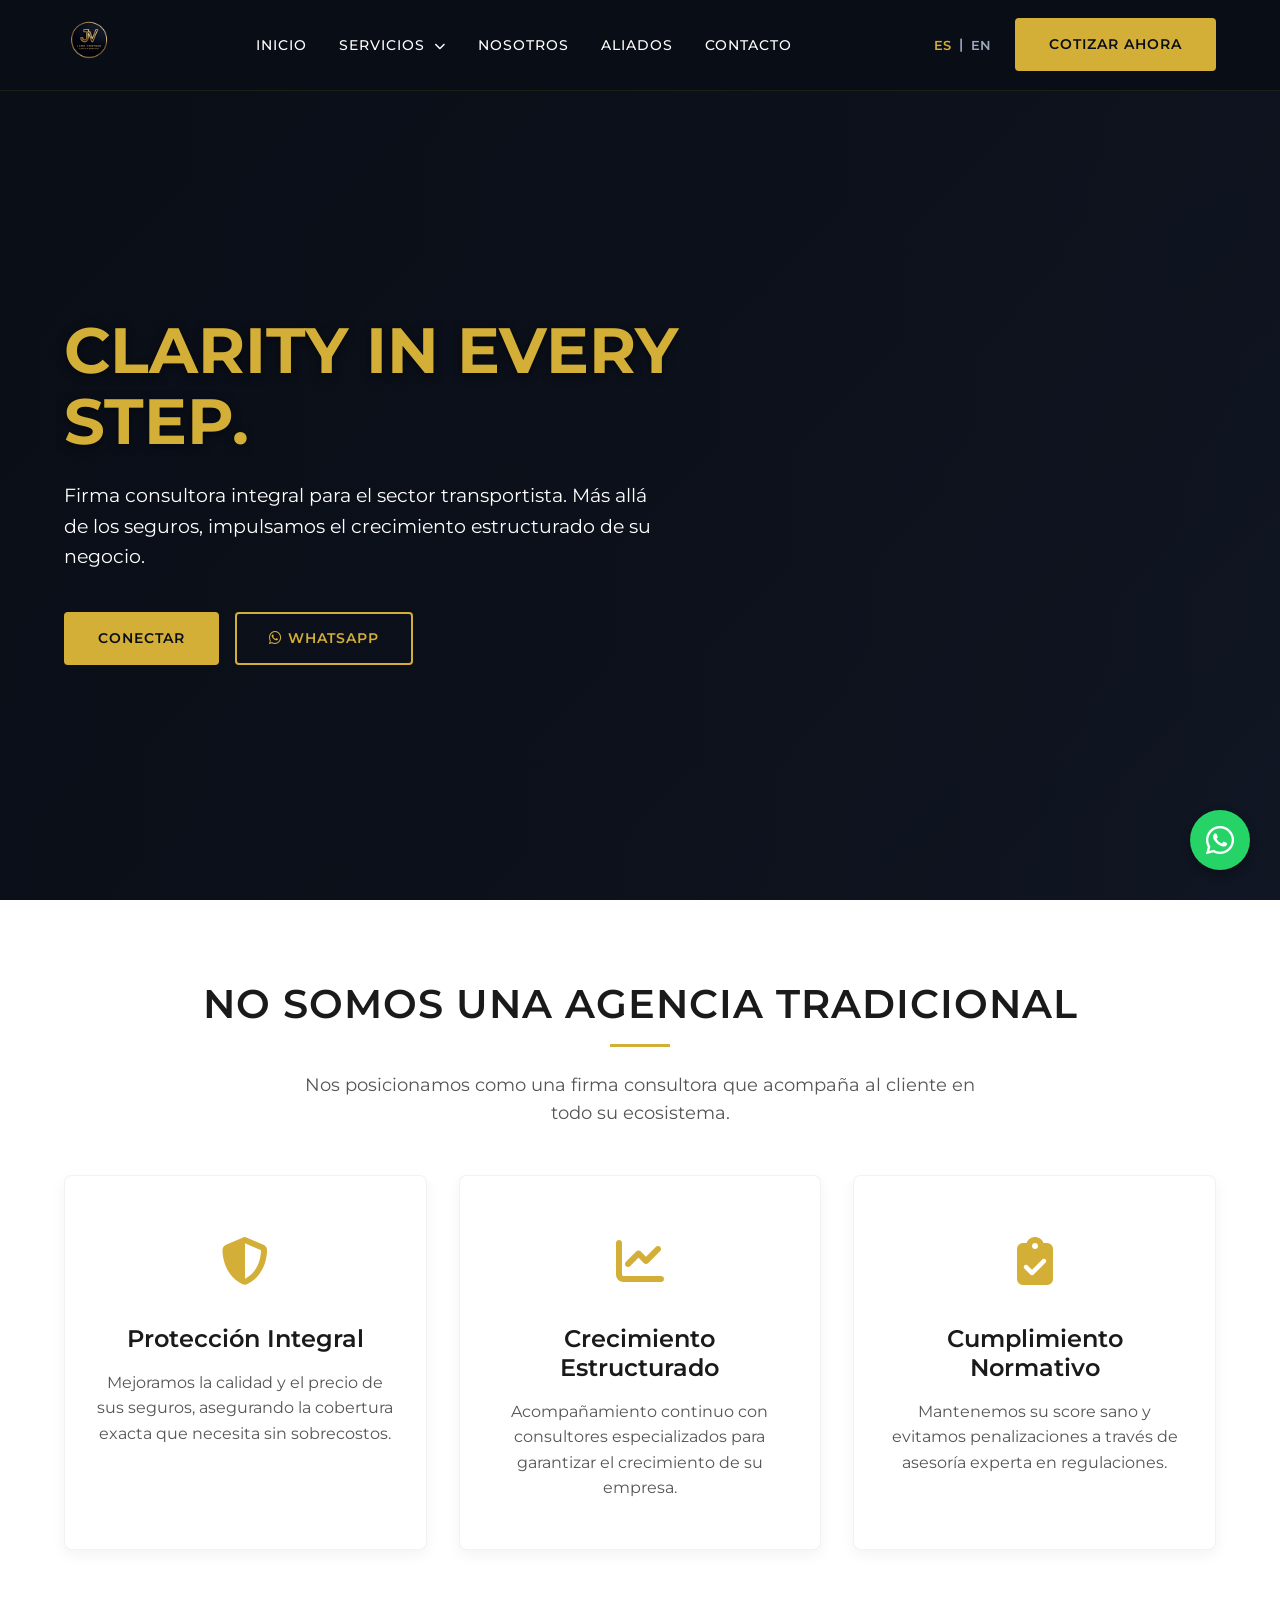
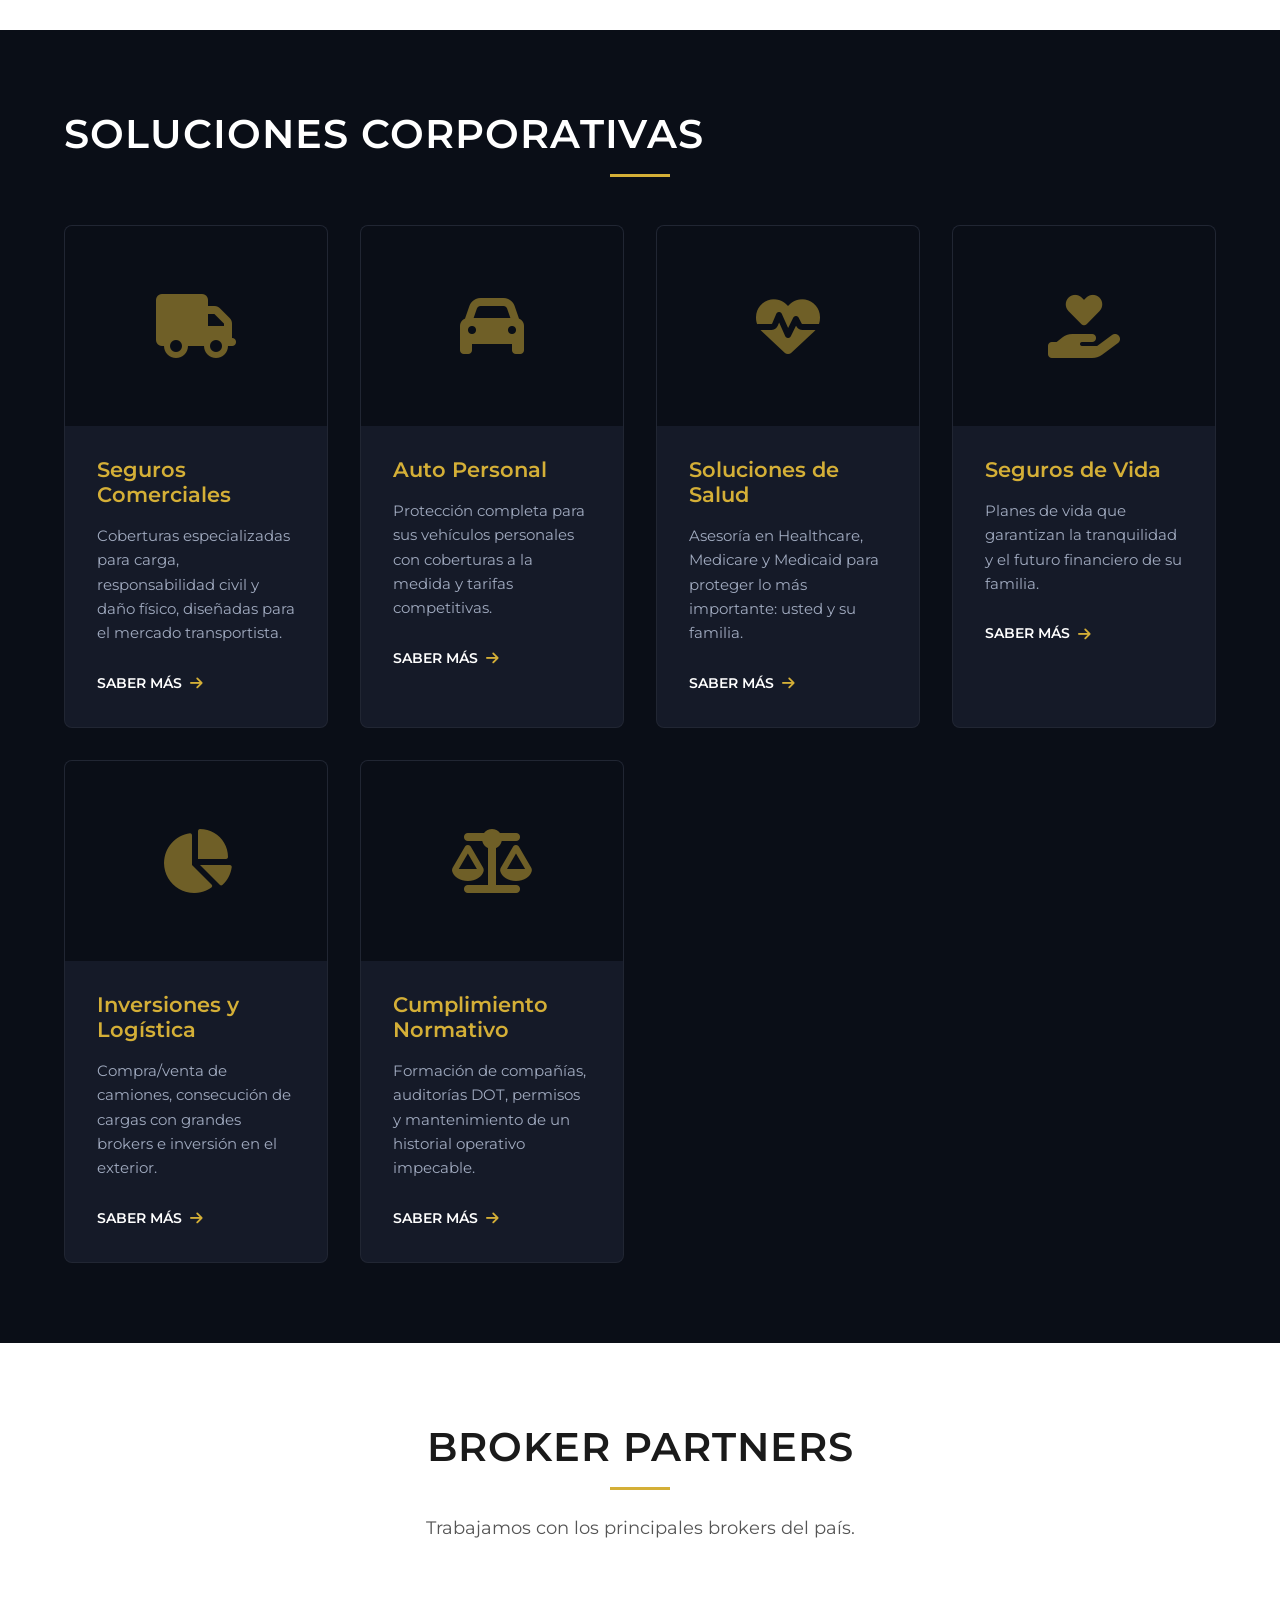
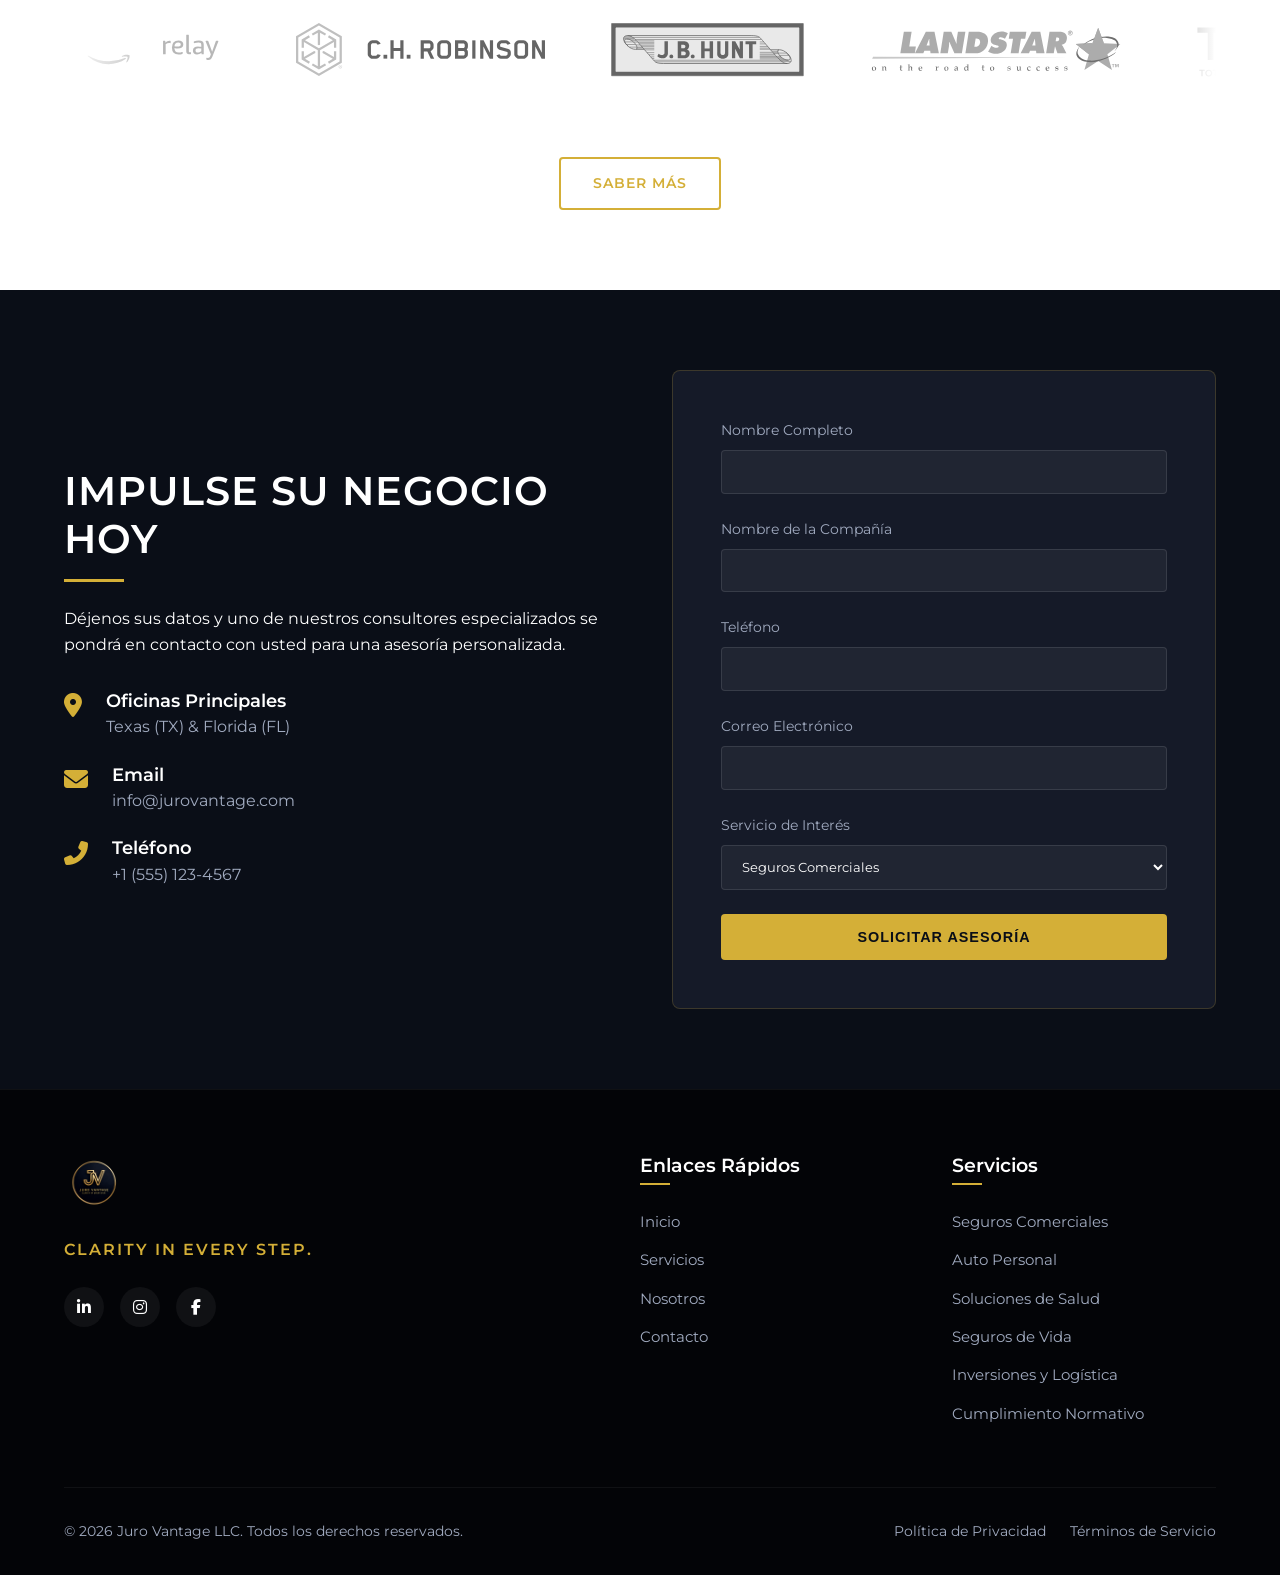
==== index.html @ f22c6fca "Initial commit: Juro Vantage landing page. Static site with bilingual support, partner carousel, and" ====
<!DOCTYPE html>
<html lang="es">
<head>
    <meta charset="UTF-8">
    <meta name="viewport" content="width=device-width, initial-scale=1.0">
    <title>Juro Vantage | Clarity in Every Step</title>
    <meta name="description" content="Firma consultora integral para transportistas. Seguros, cumplimiento, salud e inversiones.">
    
    <!-- Favicon -->
    <link rel="icon" type="image/png" href="assets/logo.png">
    
    <!-- Google Fonts -->
    <link rel="preconnect" href="https://fonts.googleapis.com">
    <link rel="preconnect" href="https://fonts.gstatic.com" crossorigin>
    <link href="https://fonts.googleapis.com/css2?family=Montserrat:wght@300;400;500;600;700&family=Playfair+Display:wght@600;700&display=swap" rel="stylesheet">
    
    <!-- Font Awesome -->
    <link rel="stylesheet" href="https://cdnjs.cloudflare.com/ajax/libs/font-awesome/6.4.0/css/all.min.css">
    
    <!-- CSS -->
    <link rel="stylesheet" href="css/styles.css">
</head>
<body>
    <!-- Header / Navigation -->
    <header class="header">
        <div class="container header-container">
            <div class="logo">
                <a href="#">
                    <img src="assets/logo.png" alt="Juro Vantage Logo" class="logo-img">
                </a>
            </div>
            
            <nav class="nav-menu">
                <ul class="nav-list">
                    <li><a href="#home" class="nav-link" data-i18n="nav.home">Inicio</a></li>
                    <li class="nav-item-dropdown">
                        <a href="#services" class="nav-link" data-i18n="nav.services">Servicios <i class="fas fa-chevron-down dropdown-caret"></i></a>
                        <div class="nav-dropdown">
                            <ul>
                                <li><a href="#svc-commercial" class="dropdown-link"><i class="fas fa-truck"></i> <span data-i18n="services.commercial.title">Seguros Comerciales</span></a></li>
                                <li><a href="#svc-auto" class="dropdown-link"><i class="fas fa-car"></i> <span data-i18n="services.auto.title">Auto Personal</span></a></li>
                                <li><a href="#svc-health" class="dropdown-link"><i class="fas fa-heartbeat"></i> <span data-i18n="services.health.title">Soluciones de Salud</span></a></li>
                                <li><a href="#svc-life" class="dropdown-link"><i class="fas fa-hand-holding-heart"></i> <span data-i18n="services.life.title">Seguros de Vida</span></a></li>
                                <li><a href="#svc-investments" class="dropdown-link"><i class="fas fa-chart-pie"></i> <span data-i18n="services.investments.title">Inversiones y Logística</span></a></li>
                                <li><a href="#svc-compliance" class="dropdown-link"><i class="fas fa-balance-scale"></i> <span data-i18n="services.compliance.title">Cumplimiento Normativo</span></a></li>
                            </ul>
                        </div>
                    </li>
                    <li><a href="#about" class="nav-link" data-i18n="nav.about">Nosotros</a></li>
                    <li><a href="#partners" class="nav-link" data-i18n="nav.partners">Aliados</a></li>
                    <li><a href="#contact" class="nav-link" data-i18n="nav.contact">Contacto</a></li>
                </ul>
            </nav>
            
            <div class="header-actions">
                <div class="language-selector">
                    <button class="lang-btn active" data-lang="es">ES</button>
                    <span class="lang-divider">|</span>
                    <button class="lang-btn" data-lang="en">EN</button>
                </div>
                <a href="#contact" class="btn btn-primary" data-i18n="btn.schedule">Cotizar Ahora</a>
                
                <button class="mobile-toggle">
                    <i class="fas fa-bars"></i>
                </button>
            </div>
        </div>
    </header>

    <!-- Hero Section -->
    <section id="home" class="hero">
        <div class="hero-overlay"></div>
        <div class="container hero-container">
            <div class="hero-content">
                <h1 class="hero-title">CLARITY IN EVERY STEP.</h1>
                <p class="hero-subtitle" data-i18n="hero.subtitle">Firma consultora integral para el sector transportista. Más allá de los seguros, impulsamos el crecimiento estructurado de su negocio.</p>
                <div class="hero-buttons">
                    <a href="tel:+16452310310" class="btn btn-primary" data-i18n="btn.quote">Conectar</a>
                    <a href="https://wa.me/1234567890" class="btn btn-outline" target="_blank">
                        <i class="fab fa-whatsapp"></i> WhatsApp
                    </a>
                </div>
            </div>
        </div>
    </section>

    <!-- Value Proposition -->
    <section id="about" class="value-prop section">
        <div class="container">
            <div class="section-header text-center">
                <h2 class="section-title" data-i18n="value.title">No somos una agencia tradicional</h2>
                <div class="divider"></div>
                <p class="section-desc" data-i18n="value.desc">Nos posicionamos como una firma consultora que acompaña al cliente en todo su ecosistema.</p>
            </div>
            
            <div class="value-grid">
                <div class="value-card">
                    <div class="value-icon">
                        <i class="fas fa-shield-alt"></i>
                    </div>
                    <h3 data-i18n="value.card1.title">Protección Integral</h3>
                    <p data-i18n="value.card1.desc">Mejoramos la calidad y el precio de sus seguros, asegurando la cobertura exacta que necesita sin sobrecostos.</p>
                </div>
                <div class="value-card">
                    <div class="value-icon">
                        <i class="fas fa-chart-line"></i>
                    </div>
                    <h3 data-i18n="value.card2.title">Crecimiento Estructurado</h3>
                    <p data-i18n="value.card2.desc">Acompañamiento continuo con consultores especializados para garantizar el crecimiento de su empresa.</p>
                </div>
                <div class="value-card">
                    <div class="value-icon">
                        <i class="fas fa-clipboard-check"></i>
                    </div>
                    <h3 data-i18n="value.card3.title">Cumplimiento Normativo</h3>
                    <p data-i18n="value.card3.desc">Mantenemos su score sano y evitamos penalizaciones a través de asesoría experta en regulaciones.</p>
                </div>
            </div>
        </div>
    </section>

    <!-- Services Section -->
    <section id="services" class="services section bg-dark">
        <div class="container">
            <div class="section-header">
                <h2 class="section-title" data-i18n="services.title">Soluciones Corporativas</h2>
                <div class="divider"></div>
            </div>
            
            <div class="services-grid">
                <!-- Service 1: Commercial Insurance -->
                <div class="service-card" id="svc-commercial">
                    <div class="service-img-wrap">
                        <div class="service-overlay"></div>
                        <i class="fas fa-truck service-icon-large"></i>
                    </div>
                    <div class="service-content">
                        <h3 data-i18n="services.commercial.title">Seguros Comerciales</h3>
                        <p data-i18n="services.commercial.desc">Coberturas especializadas para carga, responsabilidad civil y daño físico, diseñadas para el mercado transportista.</p>
                        <a href="#" class="service-link" data-i18n="btn.learn_more">Saber más <i class="fas fa-arrow-right"></i></a>
                    </div>
                </div>
                
                <!-- Service 2: Auto Personal -->
                <div class="service-card" id="svc-auto">
                    <div class="service-img-wrap">
                        <div class="service-overlay"></div>
                        <i class="fas fa-car service-icon-large"></i>
                    </div>
                    <div class="service-content">
                        <h3 data-i18n="services.auto.title">Auto Personal</h3>
                        <p data-i18n="services.auto.desc">Protección completa para sus vehículos personales con coberturas a la medida y tarifas competitivas.</p>
                        <a href="#" class="service-link" data-i18n="btn.learn_more">Saber más <i class="fas fa-arrow-right"></i></a>
                    </div>
                </div>
                
                <!-- Service 3: Health Insurance -->
                <div class="service-card" id="svc-health">
                    <div class="service-img-wrap">
                        <div class="service-overlay"></div>
                        <i class="fas fa-heartbeat service-icon-large"></i>
                    </div>
                    <div class="service-content">
                        <h3 data-i18n="services.health.title">Soluciones de Salud</h3>
                        <p data-i18n="services.health.desc">Asesoría en Healthcare, Medicare y Medicaid para proteger lo más importante: usted y su familia.</p>
                        <a href="#" class="service-link" data-i18n="btn.learn_more">Saber más <i class="fas fa-arrow-right"></i></a>
                    </div>
                </div>
                
                <!-- Service 4: Life Insurance -->
                <div class="service-card" id="svc-life">
                    <div class="service-img-wrap">
                        <div class="service-overlay"></div>
                        <i class="fas fa-hand-holding-heart service-icon-large"></i>
                    </div>
                    <div class="service-content">
                        <h3 data-i18n="services.life.title">Seguros de Vida</h3>
                        <p data-i18n="services.life.desc">Planes de vida que garantizan la tranquilidad y el futuro financiero de su familia.</p>
                        <a href="#" class="service-link" data-i18n="btn.learn_more">Saber más <i class="fas fa-arrow-right"></i></a>
                    </div>
                </div>
                
                <!-- Service 5: Investments & Logistics -->
                <div class="service-card" id="svc-investments">
                    <div class="service-img-wrap">
                        <div class="service-overlay"></div>
                        <i class="fas fa-chart-pie service-icon-large"></i>
                    </div>
                    <div class="service-content">
                        <h3 data-i18n="services.investments.title">Inversiones y Logística</h3>
                        <p data-i18n="services.investments.desc">Compra/venta de camiones, consecución de cargas con grandes brokers e inversión en el exterior.</p>
                        <a href="#" class="service-link" data-i18n="btn.learn_more">Saber más <i class="fas fa-arrow-right"></i></a>
                    </div>
                </div>
                
                <!-- Service 6: Compliance -->
                <div class="service-card" id="svc-compliance">
                    <div class="service-img-wrap">
                        <div class="service-overlay"></div>
                        <i class="fas fa-balance-scale service-icon-large"></i>
                    </div>
                    <div class="service-content">
                        <h3 data-i18n="services.compliance.title">Cumplimiento Normativo</h3>
                        <p data-i18n="services.compliance.desc">Formación de compañías, auditorías DOT, permisos y mantenimiento de un historial operativo impecable.</p>
                        <a href="#" class="service-link" data-i18n="btn.learn_more">Saber más <i class="fas fa-arrow-right"></i></a>
                    </div>
                </div>
            </div>
        </div>
    </section>

    <!-- Partners Section -->
    <section id="partners" class="partners section">
        <div class="container">
            <div class="section-header text-center">
                <h2 class="section-title" data-i18n="partners.title">Broker Partners</h2>
                <div class="divider"></div>
                <p class="section-desc" data-i18n="partners.desc">Trabajamos con los principales brokers del país.</p>
            </div>
            
            <div class="partners-carousel">
                <div class="partner-track">
                    <div class="partner-logo"><img src="assets/partners/amazon-relay.svg" alt="Amazon Relay"></div>
                    <div class="partner-logo"><img src="assets/partners/ch-robinson.svg" alt="C.H. Robinson"></div>
                    <div class="partner-logo"><img src="assets/partners/jb-hunt.svg" alt="J.B. Hunt 360"></div>
                    <div class="partner-logo"><img src="assets/partners/landstar.svg" alt="Landstar"></div>
                    <div class="partner-logo"><img src="assets/partners/tql.svg" alt="TQL"></div>
                    <div class="partner-logo"><img src="assets/partners/trinity-logistics.png" alt="Trinity Logistics"></div>
                    <!-- Duplicated set for the seamless infinite loop -->
                    <div class="partner-logo" aria-hidden="true"><img src="assets/partners/amazon-relay.svg" alt=""></div>
                    <div class="partner-logo" aria-hidden="true"><img src="assets/partners/ch-robinson.svg" alt=""></div>
                    <div class="partner-logo" aria-hidden="true"><img src="assets/partners/jb-hunt.svg" alt=""></div>
                    <div class="partner-logo" aria-hidden="true"><img src="assets/partners/landstar.svg" alt=""></div>
                    <div class="partner-logo" aria-hidden="true"><img src="assets/partners/tql.svg" alt=""></div>
                    <div class="partner-logo" aria-hidden="true"><img src="assets/partners/trinity-logistics.png" alt=""></div>
                </div>
            </div>
            
            <div class="partners-cta text-center">
                <a href="#" class="btn btn-outline" data-i18n="btn.learn_more">Saber más</a>
            </div>
        </div>
    </section>

    <!-- Contact Section -->
    <section id="contact" class="contact section bg-dark">
        <div class="container">
            <div class="contact-grid">
                <div class="contact-info">
                    <h2 class="section-title" data-i18n="contact.title">Impulse su negocio hoy</h2>
                    <div class="divider left"></div>
                    <p class="contact-desc" data-i18n="contact.desc">Déjenos sus datos y uno de nuestros consultores especializados se pondrá en contacto con usted para una asesoría personalizada.</p>
                    
                    <div class="contact-details">
                        <div class="contact-item">
                            <i class="fas fa-map-marker-alt"></i>
                            <div>
                                <h4>Oficinas Principales</h4>
                                <p>Texas (TX) & Florida (FL)</p>
                            </div>
                        </div>
                        <div class="contact-item">
                            <i class="fas fa-envelope"></i>
                            <div>
                                <h4>Email</h4>
                                <p>info@jurovantage.com</p>
                            </div>
                        </div>
                        <div class="contact-item">
                            <i class="fas fa-phone-alt"></i>
                            <div>
                                <h4>Teléfono</h4>
                                <p>+1 (555) 123-4567</p>
                            </div>
                        </div>
                    </div>
                </div>
                
                <div class="contact-form-container">
                    <form class="contact-form" id="leadForm">
                        <div class="form-group">
                            <label for="name" data-i18n="form.name">Nombre Completo</label>
                            <input type="text" id="name" required>
                        </div>
                        <div class="form-group">
                            <label for="company" data-i18n="form.company">Nombre de la Compañía</label>
                            <input type="text" id="company">
                        </div>
                        <div class="form-group">
                            <label for="phone" data-i18n="form.phone">Teléfono</label>
                            <input type="tel" id="phone" required>
                        </div>
                        <div class="form-group">
                            <label for="email" data-i18n="form.email">Correo Electrónico</label>
                            <input type="email" id="email" required>
                        </div>
                        <div class="form-group">
                            <label for="service" data-i18n="form.service">Servicio de Interés</label>
                            <select id="service">
                                <option value="commercial" data-i18n="form.opt1">Seguros Comerciales</option>
                                <option value="auto" data-i18n="form.opt2">Auto Personal</option>
                                <option value="salud" data-i18n="form.opt3">Soluciones de Salud</option>
                                <option value="vida" data-i18n="form.opt4">Seguros de Vida</option>
                                <option value="inversiones" data-i18n="form.opt5">Inversiones y Logística</option>
                                <option value="compliance" data-i18n="form.opt6">Cumplimiento Normativo</option>
                                <option value="otros" data-i18n="form.opt7">Otros</option>
                            </select>
                        </div>
                        <button type="submit" class="btn btn-primary btn-block" data-i18n="btn.submit">Solicitar Asesoría</button>
                    </form>
                </div>
            </div>
        </div>
    </section>

    <!-- Footer -->
    <footer class="footer">
        <div class="container">
            <div class="footer-grid">
                <div class="footer-brand">
                    <img src="assets/logo.png" alt="Juro Vantage" class="footer-logo">
                    <p class="footer-slogan">CLARITY IN EVERY STEP.</p>
                    <div class="social-links">
                        <a href="#"><i class="fab fa-linkedin-in"></i></a>
                        <a href="#"><i class="fab fa-instagram"></i></a>
                        <a href="#"><i class="fab fa-facebook-f"></i></a>
                    </div>
                </div>
                
                <div class="footer-links">
                    <h4 data-i18n="footer.links">Enlaces Rápidos</h4>
                    <ul>
                        <li><a href="#home" data-i18n="nav.home">Inicio</a></li>
                        <li><a href="#services" data-i18n="nav.services">Servicios</a></li>
                        <li><a href="#about" data-i18n="nav.about">Nosotros</a></li>
                        <li><a href="#contact" data-i18n="nav.contact">Contacto</a></li>
                    </ul>
                </div>
                
                <div class="footer-services">
                    <h4 data-i18n="footer.services">Servicios</h4>
                    <ul>
                        <li><a href="#svc-commercial" data-i18n="services.commercial.title">Seguros Comerciales</a></li>
                        <li><a href="#svc-auto" data-i18n="services.auto.title">Auto Personal</a></li>
                        <li><a href="#svc-health" data-i18n="services.health.title">Soluciones de Salud</a></li>
                        <li><a href="#svc-life" data-i18n="services.life.title">Seguros de Vida</a></li>
                        <li><a href="#svc-investments" data-i18n="services.investments.title">Inversiones y Logística</a></li>
                        <li><a href="#svc-compliance" data-i18n="services.compliance.title">Cumplimiento Normativo</a></li>
                    </ul>
                </div>
            </div>
            
            <div class="footer-bottom">
                <p>&copy; 2026 Juro Vantage LLC. <span data-i18n="footer.rights">Todos los derechos reservados.</span></p>
                <div class="legal-links">
                    <a href="#" data-i18n="footer.privacy">Política de Privacidad</a>
                    <a href="#" data-i18n="footer.terms">Términos de Servicio</a>
                </div>
            </div>
        </div>
    </footer>

    <!-- WhatsApp Floating Button -->
    <a href="https://wa.me/1234567890" class="whatsapp-float" target="_blank" aria-label="Contactar por WhatsApp">
        <i class="fab fa-whatsapp"></i>
    </a>

    <!-- Scripts -->
    <script src="js/i18n.js"></script>
    <script src="js/main.js"></script>
</body>
</html>
---- css/styles.css ----
/* ==========================================================================
   Variables y Sistema de Diseño (Basado en Logo)
   ========================================================================== */
   :root {
    /* Colores Principales (Oscuros) */
    --color-primary: #0a0e17; /* Azul marino muy profundo / casi negro del fondo del logo */
    --color-primary-light: #151a28; /* Variación un poco más clara para tarjetas */
    --color-accent: #d4af37; /* Dorado metálico del logo */
    --color-accent-hover: #f2c94c; /* Dorado más brillante para hovers */
    
    /* Colores Modo Claro (Fondos) */
    --color-bg-light: #ffffff;
    --color-bg-alt: #f8f9fa;
    
    /* Colores de Texto */
    --color-text-dark: #1a1a1a;
    --color-text-dark-muted: #555555;
    --color-text-light: #ffffff;
    --color-text-light-muted: #a0aabf;
    
    /* Tipografía */
    --font-primary: 'Montserrat', sans-serif; /* Limpia, geométrica, similar al logo */
    --font-secondary: 'Playfair Display', serif; /* Para toques elegantes/clásicos si se requiere */
    
    /* Espaciado y Layout */
    --container-width: 1200px;
    --section-padding: 5rem 0;
    
    /* Transiciones */
    --transition-fast: 0.3s ease;
}

/* ==========================================================================
   Reset y Estilos Base
   ========================================================================== */
* {
    margin: 0;
    padding: 0;
    box-sizing: border-box;
}

html {
    scroll-behavior: smooth;
}

body {
    font-family: var(--font-primary);
    background-color: var(--color-bg-light);
    color: var(--color-text-dark);
    line-height: 1.6;
    overflow-x: hidden;
}

a {
    text-decoration: none;
    color: inherit;
    transition: var(--transition-fast);
}

ul {
    list-style: none;
}

img {
    max-width: 100%;
    height: auto;
}

.container {
    width: 100%;
    max-width: var(--container-width);
    margin: 0 auto;
    padding: 0 1.5rem;
}

.section {
    padding: var(--section-padding);
}

.bg-dark {
    background-color: var(--color-primary);
    color: var(--color-text-light);
}

.bg-dark .section-title {
    color: var(--color-text-light);
}

.bg-dark .section-desc {
    color: var(--color-text-light-muted);
}

/* Tipografía Base */
h1, h2, h3, h4, h5, h6 {
    font-weight: 600;
    line-height: 1.2;
    margin-bottom: 1rem;
}

.section-header {
    margin-bottom: 3rem;
}

.text-center {
    text-align: center;
}

.section-title {
    font-size: 2.5rem;
    color: var(--color-text-dark);
    text-transform: uppercase;
    letter-spacing: 1px;
}

.section-desc {
    color: var(--color-text-dark-muted);
    font-size: 1.1rem;
    max-width: 700px;
    margin: 0 auto;
}

.divider {
    height: 3px;
    width: 60px;
    background-color: var(--color-accent);
    margin: 1rem auto 1.5rem;
}

.divider.left {
    margin: 1rem 0 1.5rem 0;
}

/* Botones */
.btn {
    display: inline-block;
    padding: 0.8rem 2rem;
    border-radius: 4px;
    font-weight: 600;
    text-transform: uppercase;
    letter-spacing: 1px;
    font-size: 0.9rem;
    cursor: pointer;
    border: 2px solid transparent;
    transition: all 0.3s ease;
}

.btn-primary {
    background-color: var(--color-accent);
    color: var(--color-primary);
}

.btn-primary:hover {
    background-color: var(--color-accent-hover);
    box-shadow: 0 0 15px rgba(212, 175, 55, 0.4);
}

.btn-outline {
    background-color: transparent;
    border-color: var(--color-accent);
    color: var(--color-accent);
}

.btn-outline:hover {
    background-color: var(--color-accent);
    color: var(--color-primary);
}

.btn-block {
    display: block;
    width: 100%;
    text-align: center;
}

/* ==========================================================================
   Header & Navegación
   ========================================================================== */
.header {
    position: fixed;
    top: 0;
    left: 0;
    width: 100%;
    background-color: rgba(10, 14, 23, 0.95);
    backdrop-filter: blur(10px);
    z-index: 1000;
    padding: 1rem 0;
    border-bottom: 1px solid rgba(212, 175, 55, 0.1);
    transition: var(--transition-fast);
}

.header.scrolled {
    padding: 0.5rem 0;
    box-shadow: 0 5px 20px rgba(0, 0, 0, 0.5);
}

.header-container {
    display: flex;
    justify-content: space-between;
    align-items: center;
}

.logo-img {
    height: 50px;
    width: 50px;
    object-fit: cover;
    border-radius: 50%; /* Recorta el fondo cuadrado y deja el logo circular */
}

.nav-list {
    display: flex;
    gap: 2rem;
}

.nav-link {
    font-size: 0.9rem;
    font-weight: 500;
    text-transform: uppercase;
    letter-spacing: 1px;
    position: relative;
    color: var(--color-text-light);
}

.nav-link::after {
    content: '';
    position: absolute;
    bottom: -5px;
    left: 0;
    width: 0;
    height: 2px;
    background-color: var(--color-accent);
    transition: var(--transition-fast);
}

.nav-link:hover::after,
.nav-link.active::after {
    width: 100%;
}

/* Dropdown de Servicios */
.nav-item-dropdown {
    position: relative;
}

.dropdown-caret {
    font-size: 0.7rem;
    margin-left: 0.3rem;
    transition: var(--transition-fast);
}

.nav-item-dropdown:hover .dropdown-caret {
    transform: rotate(180deg);
}

.nav-dropdown {
    position: absolute;
    top: 100%;
    left: 50%;
    transform: translateX(-50%) translateY(10px);
    min-width: 280px;
    background-color: var(--color-primary-light);
    border: 1px solid rgba(212, 175, 55, 0.2);
    border-radius: 8px;
    padding: 0.8rem 0;
    box-shadow: 0 15px 40px rgba(0, 0, 0, 0.5);
    opacity: 0;
    visibility: hidden;
    transition: var(--transition-fast);
    z-index: 1001;
}

/* Puente invisible para no perder el hover entre el link y el cuadro */
.nav-dropdown::before {
    content: '';
    position: absolute;
    top: -15px;
    left: 0;
    width: 100%;
    height: 15px;
}

.nav-item-dropdown:hover .nav-dropdown {
    opacity: 1;
    visibility: visible;
    transform: translateX(-50%) translateY(0);
}

.dropdown-link {
    display: flex;
    align-items: center;
    gap: 0.8rem;
    padding: 0.7rem 1.5rem;
    color: var(--color-text-light);
    font-size: 0.9rem;
    font-weight: 500;
    white-space: nowrap;
    transition: var(--transition-fast);
}

.dropdown-link i {
    color: var(--color-accent);
    width: 20px;
    text-align: center;
}

.dropdown-link:hover {
    background-color: rgba(212, 175, 55, 0.1);
    color: var(--color-accent);
    padding-left: 1.8rem;
}

.header-actions {
    display: flex;
    align-items: center;
    gap: 1.5rem;
}

.language-selector {
    display: flex;
    align-items: center;
    gap: 0.5rem;
    font-size: 0.9rem;
    font-weight: 600;
}

.lang-btn {
    background: none;
    border: none;
    color: var(--color-text-light-muted);
    cursor: pointer;
    font-family: inherit;
    font-weight: 600;
    transition: var(--transition-fast);
}

.lang-btn.active, .lang-btn:hover {
    color: var(--color-accent);
}

.lang-divider {
    color: var(--color-text-light-muted);
}

.mobile-toggle {
    display: none;
    background: none;
    border: none;
    color: var(--color-text-light);
    font-size: 1.5rem;
    cursor: pointer;
}

/* ==========================================================================
   Hero Section
   ========================================================================== */
.hero {
    height: 100vh;
    min-height: 600px;
    display: flex;
    align-items: center;
    position: relative;
    background: linear-gradient(135deg, var(--color-primary) 0%, #1a2235 100%);
    /* Aquí iría la imagen de fondo: background-image: url('../assets/hero-bg.jpg'); */
    background-size: cover;
    background-position: center;
    padding-top: 80px; /* Offset for header */
}

.hero-overlay {
    position: absolute;
    top: 0;
    left: 0;
    width: 100%;
    height: 100%;
    background: linear-gradient(to right, rgba(10, 14, 23, 0.9) 0%, rgba(10, 14, 23, 0.6) 100%);
}

.hero-container {
    position: relative;
    z-index: 1;
}

.hero-content {
    max-width: 800px;
}

.hero-title {
    font-size: 4rem;
    font-weight: 700;
    color: var(--color-accent);
    margin-bottom: 1.5rem;
    line-height: 1.1;
    text-shadow: 0 2px 10px rgba(0,0,0,0.5);
}

.hero-subtitle {
    font-size: 1.2rem;
    color: var(--color-text-light);
    margin-bottom: 2.5rem;
    max-width: 600px;
}

.hero-buttons {
    display: flex;
    gap: 1rem;
}

/* ==========================================================================
   Propuesta de Valor
   ========================================================================== */
.value-grid {
    display: grid;
    grid-template-columns: repeat(auto-fit, minmax(300px, 1fr));
    gap: 2rem;
    margin-top: 3rem;
}

.value-card {
    background-color: #ffffff;
    padding: 3rem 2rem;
    border-radius: 8px;
    text-align: center;
    border: 1px solid rgba(0, 0, 0, 0.05);
    box-shadow: 0 5px 15px rgba(0, 0, 0, 0.05);
    transition: var(--transition-fast);
    position: relative;
    overflow: hidden;
}

.value-card::before {
    content: '';
    position: absolute;
    top: 0;
    left: 0;
    width: 100%;
    height: 3px;
    background-color: var(--color-accent);
    transform: scaleX(0);
    transition: var(--transition-fast);
}

.value-card:hover {
    transform: translateY(-10px);
    box-shadow: 0 15px 30px rgba(0, 0, 0, 0.1);
    border-color: rgba(212, 175, 55, 0.2);
}

.value-card:hover::before {
    transform: scaleX(1);
}

.value-icon {
    font-size: 3rem;
    color: var(--color-accent);
    margin-bottom: 1.5rem;
}

.value-card h3 {
    font-size: 1.5rem;
    margin-bottom: 1rem;
    color: var(--color-text-dark);
}

.value-card p {
    color: var(--color-text-dark-muted);
}

/* ==========================================================================
   Servicios (Soluciones Corporativas)
   ========================================================================== */
.services-grid {
    display: grid;
    grid-template-columns: repeat(auto-fit, minmax(250px, 1fr));
    gap: 2rem;
}

.service-card {
    background-color: var(--color-primary-light);
    border-radius: 8px;
    overflow: hidden;
    border: 1px solid rgba(255, 255, 255, 0.05);
    transition: var(--transition-fast);
}

.service-card:hover {
    border-color: var(--color-accent);
    box-shadow: 0 10px 20px rgba(0, 0, 0, 0.4);
}

.service-img-wrap {
    height: 200px;
    background-color: var(--color-primary);
    position: relative;
    display: flex;
    align-items: center;
    justify-content: center;
    /* Aquí iría la imagen del servicio */
}

.service-icon-large {
    font-size: 4rem;
    color: rgba(212, 175, 55, 0.5);
    z-index: 1;
    transition: var(--transition-fast);
}

.service-card:hover .service-icon-large {
    color: var(--color-accent);
    transform: scale(1.1);
}

.service-content {
    padding: 2rem;
}

.service-content h3 {
    font-size: 1.3rem;
    margin-bottom: 1rem;
    color: var(--color-accent);
}

.service-content p {
    color: var(--color-text-light-muted);
    margin-bottom: 1.5rem;
    font-size: 0.95rem;
}

.service-link {
    color: var(--color-text-light);
    font-weight: 600;
    font-size: 0.9rem;
    text-transform: uppercase;
    display: inline-flex;
    align-items: center;
    gap: 0.5rem;
}

.service-link i {
    color: var(--color-accent);
    transition: var(--transition-fast);
}

.service-link:hover i {
    transform: translateX(5px);
}

/* ==========================================================================
   Aliados (Partners)
   ========================================================================== */
.partners-carousel {
    overflow: hidden;
    padding: 2rem 0;
    position: relative;
}

.partners-carousel::before,
.partners-carousel::after {
    content: '';
    position: absolute;
    top: 0;
    width: 100px;
    height: 100%;
    z-index: 2;
}

.partners-carousel::before {
    left: 0;
    background: linear-gradient(to right, var(--color-bg-light) 0%, transparent 100%);
}

.partners-carousel::after {
    right: 0;
    background: linear-gradient(to left, var(--color-bg-light) 0%, transparent 100%);
}

.partner-track {
    display: flex;
    align-items: center;
    gap: 4rem;
    width: max-content;
    animation: partners-scroll 35s linear infinite;
}

.partners-carousel:hover .partner-track {
    animation-play-state: paused;
}

@keyframes partners-scroll {
    from {
        transform: translateX(0);
    }
    to {
        /* -50% works because the logo list is duplicated */
        transform: translateX(calc(-50% - 2rem));
    }
}

.partner-logo {
    flex-shrink: 0;
    opacity: 0.6;
    transition: var(--transition-fast);
    filter: grayscale(100%);
}

.partner-logo img {
    height: 55px;
    width: auto;
    display: block;
}

.partner-logo:hover {
    opacity: 1;
    filter: grayscale(0%);
}

.partners-cta {
    margin-top: 3rem;
}

/* ==========================================================================
   Contacto
   ========================================================================== */
.contact-grid {
    display: grid;
    grid-template-columns: 1fr 1fr;
    gap: 4rem;
    align-items: center;
}

.contact-desc {
    margin-bottom: 2rem;
}

.contact-item {
    display: flex;
    align-items: flex-start;
    gap: 1.5rem;
    margin-bottom: 1.5rem;
}

.contact-item i {
    font-size: 1.5rem;
    color: var(--color-accent);
    margin-top: 0.2rem;
}

.contact-item h4 {
    margin-bottom: 0.2rem;
    font-size: 1.1rem;
    color: var(--color-text-light);
}

.contact-item p {
    color: var(--color-text-light-muted);
}

.contact-form-container {
    background-color: var(--color-primary-light);
    padding: 3rem;
    border-radius: 8px;
    border: 1px solid rgba(212, 175, 55, 0.2);
}

.form-group {
    margin-bottom: 1.5rem;
}

.form-group label {
    display: block;
    margin-bottom: 0.5rem;
    font-size: 0.9rem;
    color: var(--color-text-light-muted);
}

.form-group input,
.form-group select {
    width: 100%;
    padding: 0.8rem 1rem;
    background-color: rgba(255, 255, 255, 0.05);
    border: 1px solid rgba(255, 255, 255, 0.1);
    border-radius: 4px;
    color: var(--color-text-light);
    font-family: inherit;
    transition: var(--transition-fast);
}

.form-group input:focus,
.form-group select:focus {
    outline: none;
    border-color: var(--color-accent);
    background-color: rgba(0, 0, 0, 0.4);
}

/* ==========================================================================
   Footer
   ========================================================================== */
.footer {
    background-color: #030407;
    padding: 4rem 0 2rem;
    border-top: 1px solid rgba(255, 255, 255, 0.05);
    color: var(--color-text-light);
}

.footer-grid {
    display: grid;
    grid-template-columns: 2fr 1fr 1fr;
    gap: 3rem;
    margin-bottom: 3rem;
}

.footer-logo {
    height: 60px;
    width: 60px;
    object-fit: cover;
    border-radius: 50%;
    margin-bottom: 1rem;
}

.footer-slogan {
    color: var(--color-accent);
    font-weight: 600;
    letter-spacing: 2px;
    margin-bottom: 1.5rem;
}

.social-links {
    display: flex;
    gap: 1rem;
}

.social-links a {
    display: flex;
    align-items: center;
    justify-content: center;
    width: 40px;
    height: 40px;
    border-radius: 50%;
    background-color: rgba(255, 255, 255, 0.05);
    color: var(--color-text-light);
    transition: var(--transition-fast);
}

.social-links a:hover {
    background-color: var(--color-accent);
    color: var(--color-primary);
    transform: translateY(-3px);
}

.footer h4 {
    color: var(--color-text-light);
    margin-bottom: 1.5rem;
    font-size: 1.2rem;
    position: relative;
    padding-bottom: 0.5rem;
}

.footer h4::after {
    content: '';
    position: absolute;
    bottom: 0;
    left: 0;
    width: 30px;
    height: 2px;
    background-color: var(--color-accent);
}

.footer ul li {
    margin-bottom: 0.8rem;
}

.footer ul li a {
    color: var(--color-text-light-muted);
    font-size: 0.95rem;
}

.footer ul li a:hover {
    color: var(--color-accent);
    padding-left: 5px;
}

.footer-bottom {
    display: flex;
    justify-content: space-between;
    align-items: center;
    padding-top: 2rem;
    border-top: 1px solid rgba(255, 255, 255, 0.05);
    color: var(--color-text-light-muted);
    font-size: 0.9rem;
}

.legal-links {
    display: flex;
    gap: 1.5rem;
}

.legal-links a:hover {
    color: var(--color-accent);
}

/* ==========================================================================
   WhatsApp Float
   ========================================================================== */
.whatsapp-float {
    position: fixed;
    bottom: 30px;
    right: 30px;
    width: 60px;
    height: 60px;
    background-color: #25d366;
    color: white;
    border-radius: 50%;
    display: flex;
    align-items: center;
    justify-content: center;
    font-size: 2rem;
    box-shadow: 0 4px 10px rgba(0, 0, 0, 0.3);
    z-index: 100;
    transition: var(--transition-fast);
}

.whatsapp-float:hover {
    transform: scale(1.1);
    background-color: #128c7e;
    color: white;
}

/* ==========================================================================
   Media Queries (Responsive)
   ========================================================================== */
@media (max-width: 992px) {
    .hero-title {
        font-size: 3rem;
    }
    
    .contact-grid {
        grid-template-columns: 1fr;
        gap: 3rem;
    }
    
    .footer-grid {
        grid-template-columns: 1fr 1fr;
    }
}

@media (max-width: 768px) {
    .nav-menu {
        position: fixed;
        top: 80px;
        left: -100%;
        width: 100%;
        height: calc(100vh - 80px);
        background-color: var(--color-primary);
        flex-direction: column;
        align-items: center;
        justify-content: center;
        transition: var(--transition-fast);
    }
    
    .nav-menu.active {
        left: 0;
    }
    
    .nav-list {
        flex-direction: column;
        text-align: center;
        gap: 2rem;
    }
    
    .nav-link {
        font-size: 1.2rem;
    }
    
    /* En móvil el dropdown se muestra estático dentro del menú */
    .nav-dropdown {
        position: static;
        transform: none;
        opacity: 1;
        visibility: visible;
        background: transparent;
        border: none;
        box-shadow: none;
        min-width: auto;
        padding: 0.5rem 0 0;
    }
    
    .nav-item-dropdown:hover .nav-dropdown {
        transform: none;
    }
    
    .dropdown-link {
        justify-content: center;
        font-size: 0.95rem;
        padding: 0.4rem 1rem;
    }
    
    .dropdown-link:hover {
        padding-left: 1rem;
        background: transparent;
    }
    
    .mobile-toggle {
        display: block;
    }
    
    .header-actions .btn {
        display: none; /* Ocultar botón en móvil, dejar solo en menú */
    }
    
    .hero-title {
        font-size: 2.5rem;
    }
    
    .hero-buttons {
        flex-direction: column;
    }
    
    .footer-grid {
        grid-template-columns: 1fr;
    }
    
    .footer-bottom {
        flex-direction: column;
        gap: 1rem;
        text-align: center;
    }
}
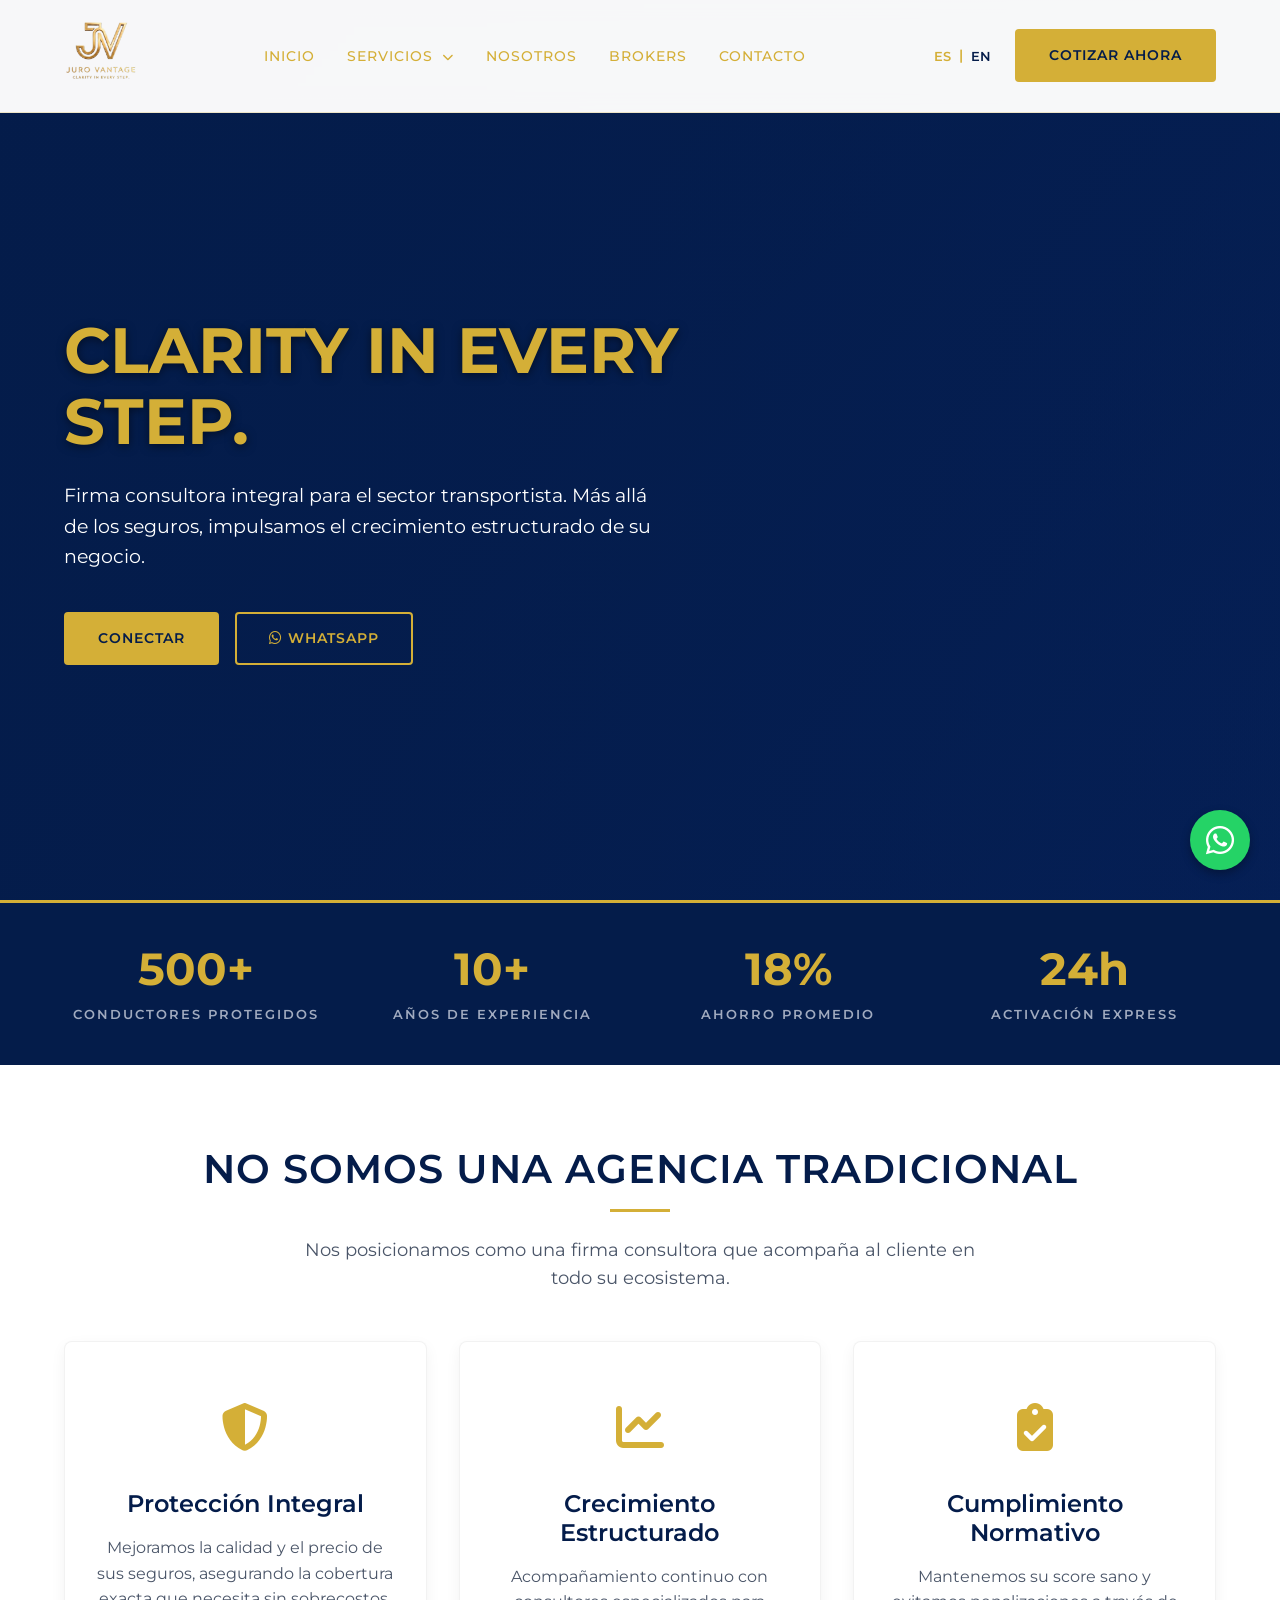
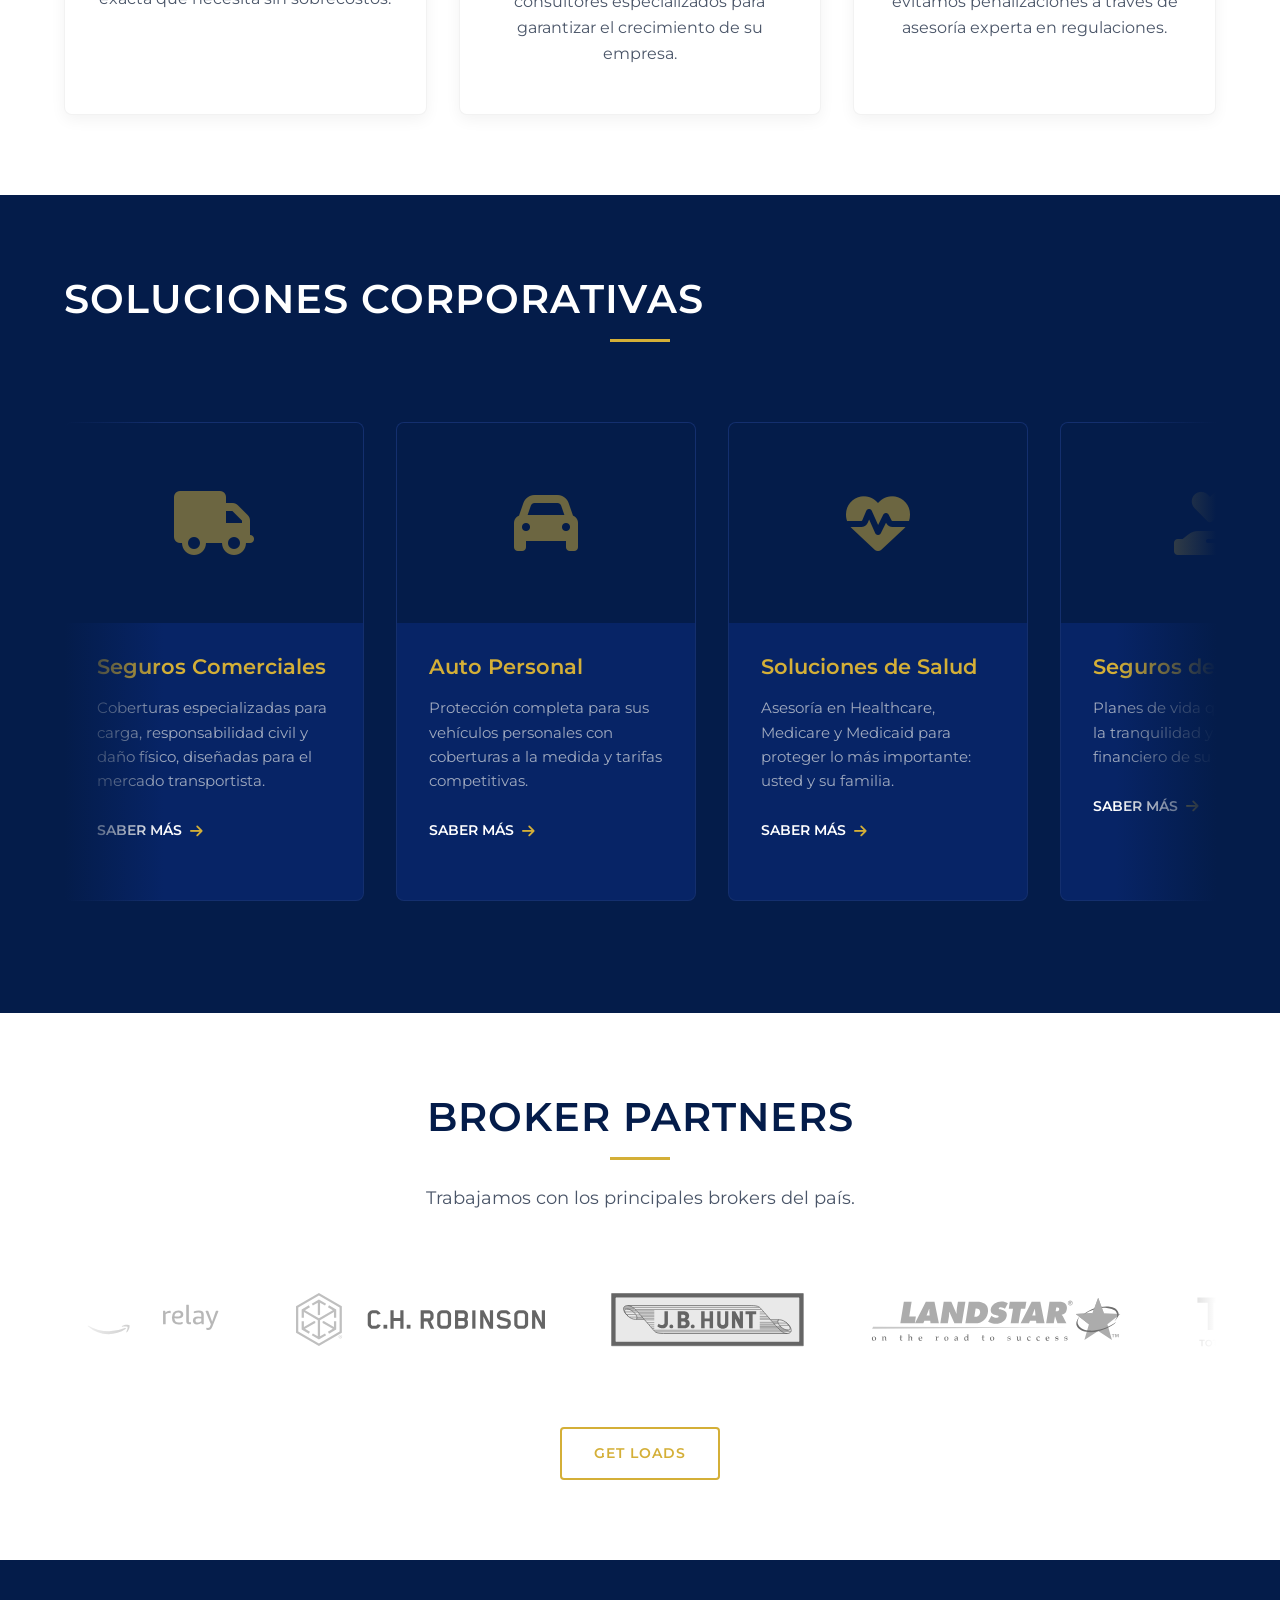
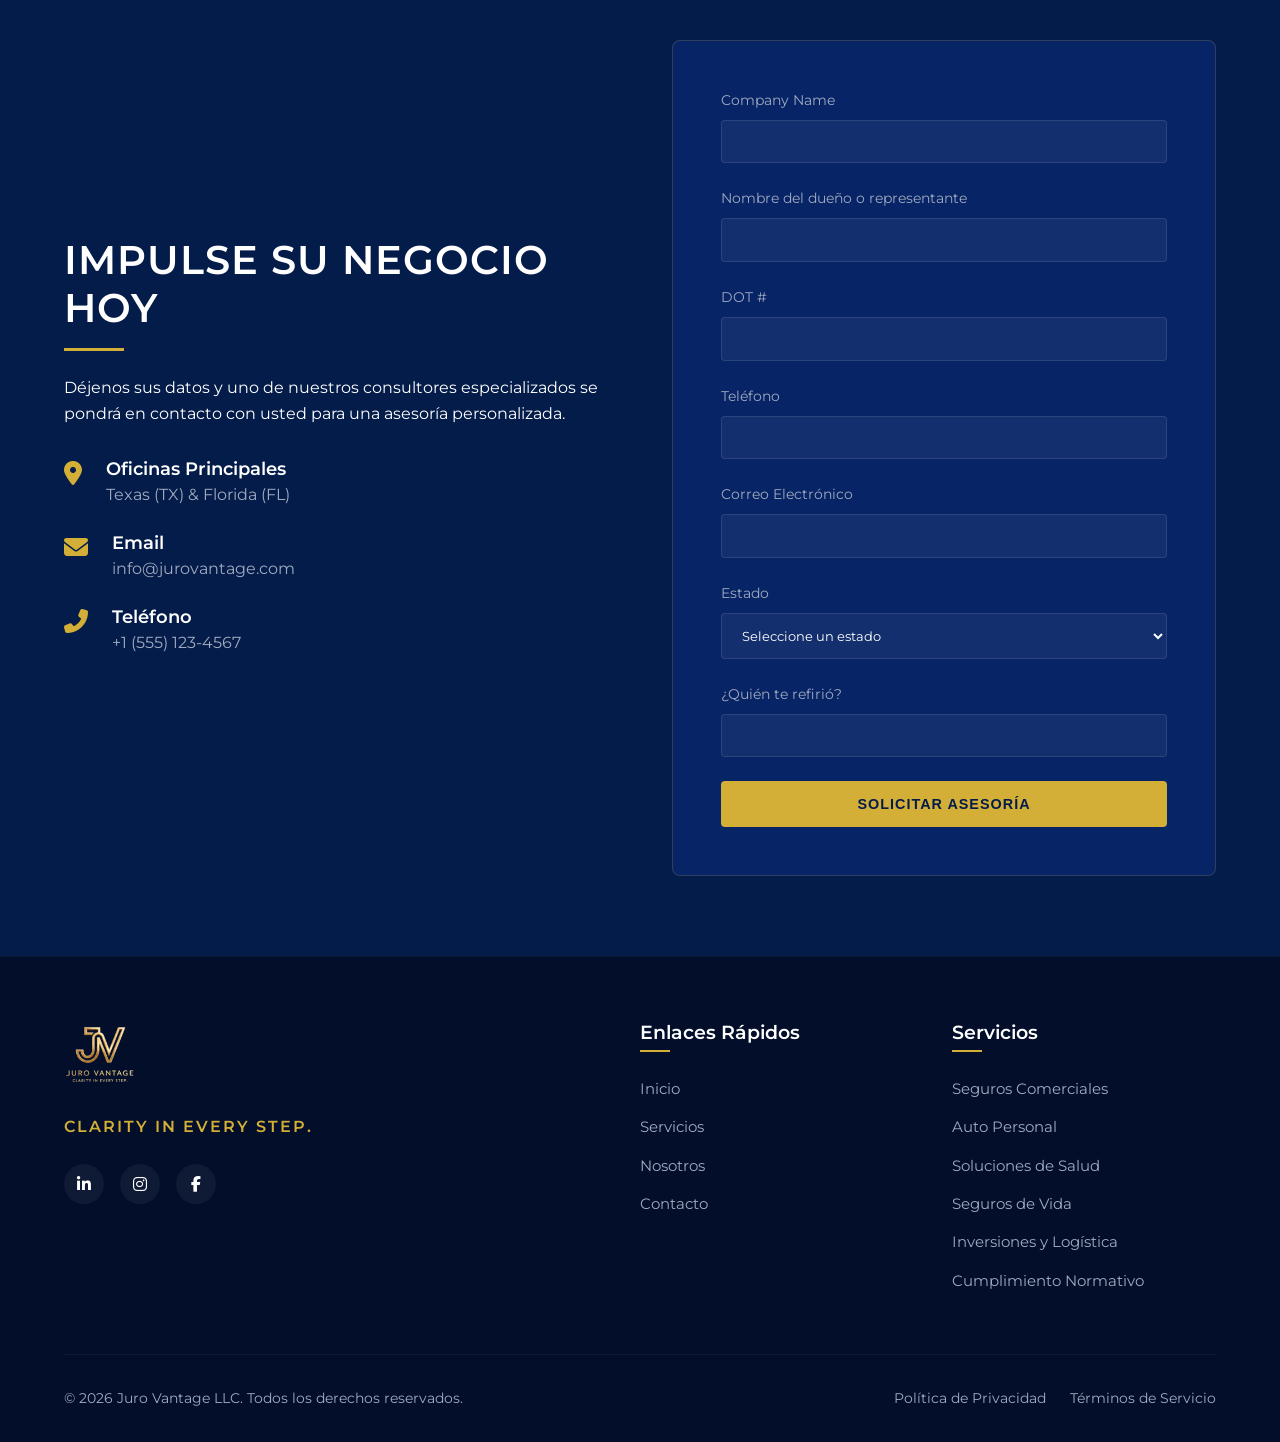
==== commit 887f56c3: "Rediseña el home con nueva identidad visual y mejoras de contenido. Actualiza la paleta de colores (" ====
--- a/index.html
+++ b/index.html
@@ -37,17 +37,17 @@
                         <a href="#services" class="nav-link" data-i18n="nav.services">Servicios <i class="fas fa-chevron-down dropdown-caret"></i></a>
                         <div class="nav-dropdown">
                             <ul>
-                                <li><a href="#svc-commercial" class="dropdown-link"><i class="fas fa-truck"></i> <span data-i18n="services.commercial.title">Seguros Comerciales</span></a></li>
-                                <li><a href="#svc-auto" class="dropdown-link"><i class="fas fa-car"></i> <span data-i18n="services.auto.title">Auto Personal</span></a></li>
-                                <li><a href="#svc-health" class="dropdown-link"><i class="fas fa-heartbeat"></i> <span data-i18n="services.health.title">Soluciones de Salud</span></a></li>
-                                <li><a href="#svc-life" class="dropdown-link"><i class="fas fa-hand-holding-heart"></i> <span data-i18n="services.life.title">Seguros de Vida</span></a></li>
-                                <li><a href="#svc-investments" class="dropdown-link"><i class="fas fa-chart-pie"></i> <span data-i18n="services.investments.title">Inversiones y Logística</span></a></li>
-                                <li><a href="#svc-compliance" class="dropdown-link"><i class="fas fa-balance-scale"></i> <span data-i18n="services.compliance.title">Cumplimiento Normativo</span></a></li>
+                                <li><a href="servicios/seguros-comerciales.html" class="dropdown-link"><i class="fas fa-truck"></i> <span data-i18n="services.commercial.title">Seguros Comerciales</span></a></li>
+                                <li><a href="servicios/auto-personal.html" class="dropdown-link"><i class="fas fa-car"></i> <span data-i18n="services.auto.title">Auto Personal</span></a></li>
+                                <li><a href="servicios/soluciones-salud.html" class="dropdown-link"><i class="fas fa-heartbeat"></i> <span data-i18n="services.health.title">Soluciones de Salud</span></a></li>
+                                <li><a href="servicios/seguros-vida.html" class="dropdown-link"><i class="fas fa-hand-holding-heart"></i> <span data-i18n="services.life.title">Seguros de Vida</span></a></li>
+                                <li><a href="servicios/inversiones-logistica.html" class="dropdown-link"><i class="fas fa-chart-pie"></i> <span data-i18n="services.investments.title">Inversiones y Logística</span></a></li>
+                                <li><a href="servicios/cumplimiento-normativo.html" class="dropdown-link"><i class="fas fa-balance-scale"></i> <span data-i18n="services.compliance.title">Cumplimiento Normativo</span></a></li>
                             </ul>
                         </div>
                     </li>
                     <li><a href="#about" class="nav-link" data-i18n="nav.about">Nosotros</a></li>
-                    <li><a href="#partners" class="nav-link" data-i18n="nav.partners">Aliados</a></li>
+                    <li><a href="#partners" class="nav-link" data-i18n="nav.partners">Brokers</a></li>
                     <li><a href="#contact" class="nav-link" data-i18n="nav.contact">Contacto</a></li>
                 </ul>
             </nav>
@@ -69,6 +69,7 @@
 
     <!-- Hero Section -->
     <section id="home" class="hero">
+        <video class="hero-video" id="heroVideo" autoplay muted playsinline></video>
         <div class="hero-overlay"></div>
         <div class="container hero-container">
             <div class="hero-content">
@@ -76,10 +77,32 @@
                 <p class="hero-subtitle" data-i18n="hero.subtitle">Firma consultora integral para el sector transportista. Más allá de los seguros, impulsamos el crecimiento estructurado de su negocio.</p>
                 <div class="hero-buttons">
                     <a href="tel:+16452310310" class="btn btn-primary" data-i18n="btn.quote">Conectar</a>
-                    <a href="https://wa.me/1234567890" class="btn btn-outline" target="_blank">
+                    <a href="https://wa.me/16452310310" class="btn btn-outline" target="_blank">
                         <i class="fab fa-whatsapp"></i> WhatsApp
                     </a>
                 </div>
+            </div>
+        </div>
+    </section>
+
+    <!-- Stats Bar -->
+    <section class="stats-bar">
+        <div class="container stats-grid">
+            <div class="stat-item">
+                <span class="stat-number">500+</span>
+                <span class="stat-label" data-i18n="stats.drivers">DRIVERS PROTECTED</span>
+            </div>
+            <div class="stat-item">
+                <span class="stat-number">10+</span>
+                <span class="stat-label" data-i18n="stats.experience">YEARS EXPERIENCE</span>
+            </div>
+            <div class="stat-item">
+                <span class="stat-number">18%</span>
+                <span class="stat-label" data-i18n="stats.savings">AVERAGE SAVINGS</span>
+            </div>
+            <div class="stat-item">
+                <span class="stat-number">24h</span>
+                <span class="stat-label" data-i18n="stats.activation">EXPRESS ACTIVATION</span>
             </div>
         </div>
     </section>
@@ -127,7 +150,8 @@
                 <div class="divider"></div>
             </div>
             
-            <div class="services-grid">
+            <div class="services-carousel">
+                <div class="services-track">
                 <!-- Service 1: Commercial Insurance -->
                 <div class="service-card" id="svc-commercial">
                     <div class="service-img-wrap">
@@ -137,7 +161,7 @@
                     <div class="service-content">
                         <h3 data-i18n="services.commercial.title">Seguros Comerciales</h3>
                         <p data-i18n="services.commercial.desc">Coberturas especializadas para carga, responsabilidad civil y daño físico, diseñadas para el mercado transportista.</p>
-                        <a href="#" class="service-link" data-i18n="btn.learn_more">Saber más <i class="fas fa-arrow-right"></i></a>
+                        <a href="servicios/seguros-comerciales.html" class="service-link" data-i18n="btn.learn_more">Saber más <i class="fas fa-arrow-right"></i></a>
                     </div>
                 </div>
                 
@@ -150,7 +174,7 @@
                     <div class="service-content">
                         <h3 data-i18n="services.auto.title">Auto Personal</h3>
                         <p data-i18n="services.auto.desc">Protección completa para sus vehículos personales con coberturas a la medida y tarifas competitivas.</p>
-                        <a href="#" class="service-link" data-i18n="btn.learn_more">Saber más <i class="fas fa-arrow-right"></i></a>
+                        <a href="servicios/auto-personal.html" class="service-link" data-i18n="btn.learn_more">Saber más <i class="fas fa-arrow-right"></i></a>
                     </div>
                 </div>
                 
@@ -163,7 +187,7 @@
                     <div class="service-content">
                         <h3 data-i18n="services.health.title">Soluciones de Salud</h3>
                         <p data-i18n="services.health.desc">Asesoría en Healthcare, Medicare y Medicaid para proteger lo más importante: usted y su familia.</p>
-                        <a href="#" class="service-link" data-i18n="btn.learn_more">Saber más <i class="fas fa-arrow-right"></i></a>
+                        <a href="servicios/soluciones-salud.html" class="service-link" data-i18n="btn.learn_more">Saber más <i class="fas fa-arrow-right"></i></a>
                     </div>
                 </div>
                 
@@ -176,7 +200,7 @@
                     <div class="service-content">
                         <h3 data-i18n="services.life.title">Seguros de Vida</h3>
                         <p data-i18n="services.life.desc">Planes de vida que garantizan la tranquilidad y el futuro financiero de su familia.</p>
-                        <a href="#" class="service-link" data-i18n="btn.learn_more">Saber más <i class="fas fa-arrow-right"></i></a>
+                        <a href="servicios/seguros-vida.html" class="service-link" data-i18n="btn.learn_more">Saber más <i class="fas fa-arrow-right"></i></a>
                     </div>
                 </div>
                 
@@ -189,7 +213,7 @@
                     <div class="service-content">
                         <h3 data-i18n="services.investments.title">Inversiones y Logística</h3>
                         <p data-i18n="services.investments.desc">Compra/venta de camiones, consecución de cargas con grandes brokers e inversión en el exterior.</p>
-                        <a href="#" class="service-link" data-i18n="btn.learn_more">Saber más <i class="fas fa-arrow-right"></i></a>
+                        <a href="servicios/inversiones-logistica.html" class="service-link" data-i18n="btn.learn_more">Saber más <i class="fas fa-arrow-right"></i></a>
                     </div>
                 </div>
                 
@@ -202,8 +226,76 @@
                     <div class="service-content">
                         <h3 data-i18n="services.compliance.title">Cumplimiento Normativo</h3>
                         <p data-i18n="services.compliance.desc">Formación de compañías, auditorías DOT, permisos y mantenimiento de un historial operativo impecable.</p>
-                        <a href="#" class="service-link" data-i18n="btn.learn_more">Saber más <i class="fas fa-arrow-right"></i></a>
-                    </div>
+                        <a href="servicios/cumplimiento-normativo.html" class="service-link" data-i18n="btn.learn_more">Saber más <i class="fas fa-arrow-right"></i></a>
+                    </div>
+                </div>
+                <!-- Duplicated set for seamless infinite loop -->
+                <div class="service-card" aria-hidden="true">
+                    <div class="service-img-wrap">
+                        <div class="service-overlay"></div>
+                        <i class="fas fa-truck service-icon-large"></i>
+                    </div>
+                    <div class="service-content">
+                        <h3 data-i18n="services.commercial.title">Seguros Comerciales</h3>
+                        <p data-i18n="services.commercial.desc">Coberturas especializadas para carga, responsabilidad civil y daño físico, diseñadas para el mercado transportista.</p>
+                        <a href="servicios/seguros-comerciales.html" class="service-link" data-i18n="btn.learn_more">Saber más <i class="fas fa-arrow-right"></i></a>
+                    </div>
+                </div>
+                <div class="service-card" aria-hidden="true">
+                    <div class="service-img-wrap">
+                        <div class="service-overlay"></div>
+                        <i class="fas fa-car service-icon-large"></i>
+                    </div>
+                    <div class="service-content">
+                        <h3 data-i18n="services.auto.title">Auto Personal</h3>
+                        <p data-i18n="services.auto.desc">Protección completa para sus vehículos personales con coberturas a la medida y tarifas competitivas.</p>
+                        <a href="servicios/auto-personal.html" class="service-link" data-i18n="btn.learn_more">Saber más <i class="fas fa-arrow-right"></i></a>
+                    </div>
+                </div>
+                <div class="service-card" aria-hidden="true">
+                    <div class="service-img-wrap">
+                        <div class="service-overlay"></div>
+                        <i class="fas fa-heartbeat service-icon-large"></i>
+                    </div>
+                    <div class="service-content">
+                        <h3 data-i18n="services.health.title">Soluciones de Salud</h3>
+                        <p data-i18n="services.health.desc">Asesoría en Healthcare, Medicare y Medicaid para proteger lo más importante: usted y su familia.</p>
+                        <a href="servicios/soluciones-salud.html" class="service-link" data-i18n="btn.learn_more">Saber más <i class="fas fa-arrow-right"></i></a>
+                    </div>
+                </div>
+                <div class="service-card" aria-hidden="true">
+                    <div class="service-img-wrap">
+                        <div class="service-overlay"></div>
+                        <i class="fas fa-hand-holding-heart service-icon-large"></i>
+                    </div>
+                    <div class="service-content">
+                        <h3 data-i18n="services.life.title">Seguros de Vida</h3>
+                        <p data-i18n="services.life.desc">Planes de vida que garantizan la tranquilidad y el futuro financiero de su familia.</p>
+                        <a href="servicios/seguros-vida.html" class="service-link" data-i18n="btn.learn_more">Saber más <i class="fas fa-arrow-right"></i></a>
+                    </div>
+                </div>
+                <div class="service-card" aria-hidden="true">
+                    <div class="service-img-wrap">
+                        <div class="service-overlay"></div>
+                        <i class="fas fa-chart-pie service-icon-large"></i>
+                    </div>
+                    <div class="service-content">
+                        <h3 data-i18n="services.investments.title">Inversiones y Logística</h3>
+                        <p data-i18n="services.investments.desc">Compra/venta de camiones, consecución de cargas con grandes brokers e inversión en el exterior.</p>
+                        <a href="servicios/inversiones-logistica.html" class="service-link" data-i18n="btn.learn_more">Saber más <i class="fas fa-arrow-right"></i></a>
+                    </div>
+                </div>
+                <div class="service-card" aria-hidden="true">
+                    <div class="service-img-wrap">
+                        <div class="service-overlay"></div>
+                        <i class="fas fa-balance-scale service-icon-large"></i>
+                    </div>
+                    <div class="service-content">
+                        <h3 data-i18n="services.compliance.title">Cumplimiento Normativo</h3>
+                        <p data-i18n="services.compliance.desc">Formación de compañías, auditorías DOT, permisos y mantenimiento de un historial operativo impecable.</p>
+                        <a href="servicios/cumplimiento-normativo.html" class="service-link" data-i18n="btn.learn_more">Saber más <i class="fas fa-arrow-right"></i></a>
+                    </div>
+                </div>
                 </div>
             </div>
         </div>
@@ -237,7 +329,7 @@
             </div>
             
             <div class="partners-cta text-center">
-                <a href="#" class="btn btn-outline" data-i18n="btn.learn_more">Saber más</a>
+                <a href="#contact" class="btn btn-outline" data-i18n="btn.get_loads">Get Loads</a>
             </div>
         </div>
     </section>
@@ -279,12 +371,16 @@
                 <div class="contact-form-container">
                     <form class="contact-form" id="leadForm">
                         <div class="form-group">
-                            <label for="name" data-i18n="form.name">Nombre Completo</label>
-                            <input type="text" id="name" required>
-                        </div>
-                        <div class="form-group">
-                            <label for="company" data-i18n="form.company">Nombre de la Compañía</label>
-                            <input type="text" id="company">
+                            <label for="company" data-i18n="form.company">Company Name</label>
+                            <input type="text" id="company" required>
+                        </div>
+                        <div class="form-group">
+                            <label for="owner" data-i18n="form.owner">Nombre del dueño o representante</label>
+                            <input type="text" id="owner" required>
+                        </div>
+                        <div class="form-group">
+                            <label for="dot" data-i18n="form.dot">DOT #</label>
+                            <input type="text" id="dot">
                         </div>
                         <div class="form-group">
                             <label for="phone" data-i18n="form.phone">Teléfono</label>
@@ -295,16 +391,64 @@
                             <input type="email" id="email" required>
                         </div>
                         <div class="form-group">
-                            <label for="service" data-i18n="form.service">Servicio de Interés</label>
-                            <select id="service">
-                                <option value="commercial" data-i18n="form.opt1">Seguros Comerciales</option>
-                                <option value="auto" data-i18n="form.opt2">Auto Personal</option>
-                                <option value="salud" data-i18n="form.opt3">Soluciones de Salud</option>
-                                <option value="vida" data-i18n="form.opt4">Seguros de Vida</option>
-                                <option value="inversiones" data-i18n="form.opt5">Inversiones y Logística</option>
-                                <option value="compliance" data-i18n="form.opt6">Cumplimiento Normativo</option>
-                                <option value="otros" data-i18n="form.opt7">Otros</option>
+                            <label for="state" data-i18n="form.state">Estado</label>
+                            <select id="state" required>
+                                <option value="" data-i18n="form.state_select">Seleccione un estado</option>
+                                <option value="AL">AL</option>
+                                <option value="AK">AK</option>
+                                <option value="AZ">AZ</option>
+                                <option value="AR">AR</option>
+                                <option value="CA">CA</option>
+                                <option value="CO">CO</option>
+                                <option value="CT">CT</option>
+                                <option value="DE">DE</option>
+                                <option value="FL">FL</option>
+                                <option value="GA">GA</option>
+                                <option value="HI">HI</option>
+                                <option value="ID">ID</option>
+                                <option value="IL">IL</option>
+                                <option value="IN">IN</option>
+                                <option value="IA">IA</option>
+                                <option value="KS">KS</option>
+                                <option value="KY">KY</option>
+                                <option value="LA">LA</option>
+                                <option value="ME">ME</option>
+                                <option value="MD">MD</option>
+                                <option value="MA">MA</option>
+                                <option value="MI">MI</option>
+                                <option value="MN">MN</option>
+                                <option value="MS">MS</option>
+                                <option value="MO">MO</option>
+                                <option value="MT">MT</option>
+                                <option value="NE">NE</option>
+                                <option value="NV">NV</option>
+                                <option value="NH">NH</option>
+                                <option value="NJ">NJ</option>
+                                <option value="NM">NM</option>
+                                <option value="NY">NY</option>
+                                <option value="NC">NC</option>
+                                <option value="ND">ND</option>
+                                <option value="OH">OH</option>
+                                <option value="OK">OK</option>
+                                <option value="OR">OR</option>
+                                <option value="PA">PA</option>
+                                <option value="RI">RI</option>
+                                <option value="SC">SC</option>
+                                <option value="SD">SD</option>
+                                <option value="TN">TN</option>
+                                <option value="TX">TX</option>
+                                <option value="UT">UT</option>
+                                <option value="VT">VT</option>
+                                <option value="VA">VA</option>
+                                <option value="WA">WA</option>
+                                <option value="WV">WV</option>
+                                <option value="WI">WI</option>
+                                <option value="WY">WY</option>
                             </select>
+                        </div>
+                        <div class="form-group">
+                            <label for="referral" data-i18n="form.referral">¿Quién te refirió?</label>
+                            <input type="text" id="referral">
                         </div>
                         <button type="submit" class="btn btn-primary btn-block" data-i18n="btn.submit">Solicitar Asesoría</button>
                     </form>
@@ -340,12 +484,12 @@
                 <div class="footer-services">
                     <h4 data-i18n="footer.services">Servicios</h4>
                     <ul>
-                        <li><a href="#svc-commercial" data-i18n="services.commercial.title">Seguros Comerciales</a></li>
-                        <li><a href="#svc-auto" data-i18n="services.auto.title">Auto Personal</a></li>
-                        <li><a href="#svc-health" data-i18n="services.health.title">Soluciones de Salud</a></li>
-                        <li><a href="#svc-life" data-i18n="services.life.title">Seguros de Vida</a></li>
-                        <li><a href="#svc-investments" data-i18n="services.investments.title">Inversiones y Logística</a></li>
-                        <li><a href="#svc-compliance" data-i18n="services.compliance.title">Cumplimiento Normativo</a></li>
+                        <li><a href="servicios/seguros-comerciales.html" data-i18n="services.commercial.title">Seguros Comerciales</a></li>
+                        <li><a href="servicios/auto-personal.html" data-i18n="services.auto.title">Auto Personal</a></li>
+                        <li><a href="servicios/soluciones-salud.html" data-i18n="services.health.title">Soluciones de Salud</a></li>
+                        <li><a href="servicios/seguros-vida.html" data-i18n="services.life.title">Seguros de Vida</a></li>
+                        <li><a href="servicios/inversiones-logistica.html" data-i18n="services.investments.title">Inversiones y Logística</a></li>
+                        <li><a href="servicios/cumplimiento-normativo.html" data-i18n="services.compliance.title">Cumplimiento Normativo</a></li>
                     </ul>
                 </div>
             </div>
@@ -361,7 +505,7 @@
     </footer>
 
     <!-- WhatsApp Floating Button -->
-    <a href="https://wa.me/1234567890" class="whatsapp-float" target="_blank" aria-label="Contactar por WhatsApp">
+    <a href="https://wa.me/16452310310" class="whatsapp-float" target="_blank" aria-label="Contactar por WhatsApp">
         <i class="fab fa-whatsapp"></i>
     </a>
 
--- a/css/styles.css
+++ b/css/styles.css
@@ -2,19 +2,19 @@
    Variables y Sistema de Diseño (Basado en Logo)
    ========================================================================== */
    :root {
-    /* Colores Principales (Oscuros) */
-    --color-primary: #0a0e17; /* Azul marino muy profundo / casi negro del fondo del logo */
-    --color-primary-light: #151a28; /* Variación un poco más clara para tarjetas */
-    --color-accent: #d4af37; /* Dorado metálico del logo */
-    --color-accent-hover: #f2c94c; /* Dorado más brillante para hovers */
+    /* Colores Principales */
+    --color-primary: #041C4A;
+    --color-primary-light: #072466;
+    --color-accent: #D4AF37;
+    --color-accent-hover: #f2c94c;
     
     /* Colores Modo Claro (Fondos) */
-    --color-bg-light: #ffffff;
-    --color-bg-alt: #f8f9fa;
+    --color-bg-light: #FFFFFF;
+    --color-bg-alt: #F3F5F7;
     
     /* Colores de Texto */
-    --color-text-dark: #1a1a1a;
-    --color-text-dark-muted: #555555;
+    --color-text-dark: #041C4A;
+    --color-text-dark-muted: #4a5568;
     --color-text-light: #ffffff;
     --color-text-light-muted: #a0aabf;
     
@@ -179,17 +179,17 @@
     top: 0;
     left: 0;
     width: 100%;
-    background-color: rgba(10, 14, 23, 0.95);
+    background-color: rgba(255, 255, 255, 0.97);
     backdrop-filter: blur(10px);
     z-index: 1000;
     padding: 1rem 0;
-    border-bottom: 1px solid rgba(212, 175, 55, 0.1);
+    border-bottom: 1px solid rgba(212, 175, 55, 0.25);
     transition: var(--transition-fast);
 }
 
 .header.scrolled {
     padding: 0.5rem 0;
-    box-shadow: 0 5px 20px rgba(0, 0, 0, 0.5);
+    box-shadow: 0 4px 20px rgba(4, 28, 74, 0.12);
 }
 
 .header-container {
@@ -199,10 +199,10 @@
 }
 
 .logo-img {
-    height: 50px;
-    width: 50px;
-    object-fit: cover;
-    border-radius: 50%; /* Recorta el fondo cuadrado y deja el logo circular */
+    height: 72px;
+    width: auto;
+    object-fit: contain;
+    border-radius: 0;
 }
 
 .nav-list {
@@ -216,7 +216,12 @@
     text-transform: uppercase;
     letter-spacing: 1px;
     position: relative;
-    color: var(--color-text-light);
+    color: var(--color-accent);
+}
+
+.nav-link:hover,
+.nav-link.active {
+    color: var(--color-primary);
 }
 
 .nav-link::after {
@@ -324,7 +329,7 @@
 .lang-btn {
     background: none;
     border: none;
-    color: var(--color-text-light-muted);
+    color: var(--color-primary);
     cursor: pointer;
     font-family: inherit;
     font-weight: 600;
@@ -336,14 +341,14 @@
 }
 
 .lang-divider {
-    color: var(--color-text-light-muted);
+    color: var(--color-accent);
 }
 
 .mobile-toggle {
     display: none;
     background: none;
     border: none;
-    color: var(--color-text-light);
+    color: var(--color-primary);
     font-size: 1.5rem;
     cursor: pointer;
 }
@@ -357,11 +362,21 @@
     display: flex;
     align-items: center;
     position: relative;
-    background: linear-gradient(135deg, var(--color-primary) 0%, #1a2235 100%);
-    /* Aquí iría la imagen de fondo: background-image: url('../assets/hero-bg.jpg'); */
+    background: linear-gradient(135deg, var(--color-primary) 0%, #072466 100%);
     background-size: cover;
     background-position: center;
     padding-top: 80px; /* Offset for header */
+    overflow: hidden;
+}
+
+.hero-video {
+    position: absolute;
+    top: 0;
+    left: 0;
+    width: 100%;
+    height: 100%;
+    object-fit: cover;
+    z-index: 0;
 }
 
 .hero-overlay {
@@ -370,12 +385,13 @@
     left: 0;
     width: 100%;
     height: 100%;
-    background: linear-gradient(to right, rgba(10, 14, 23, 0.9) 0%, rgba(10, 14, 23, 0.6) 100%);
+    background: linear-gradient(to right, rgba(4, 28, 74, 0.9) 0%, rgba(4, 28, 74, 0.6) 100%);
+    z-index: 1;
 }
 
 .hero-container {
     position: relative;
-    z-index: 1;
+    z-index: 2;
 }
 
 .hero-content {
@@ -464,15 +480,93 @@
 }
 
 /* ==========================================================================
+   Stats Bar
+   ========================================================================== */
+.stats-bar {
+    background-color: var(--color-primary);
+    padding: 2.5rem 0;
+    border-top: 3px solid var(--color-accent);
+}
+
+.stats-grid {
+    display: grid;
+    grid-template-columns: repeat(4, 1fr);
+    gap: 2rem;
+    text-align: center;
+}
+
+.stat-number {
+    display: block;
+    font-size: 2.8rem;
+    font-weight: 700;
+    color: var(--color-accent);
+    line-height: 1.2;
+}
+
+.stat-label {
+    display: block;
+    font-size: 0.8rem;
+    font-weight: 600;
+    letter-spacing: 2px;
+    color: var(--color-text-light-muted);
+    text-transform: uppercase;
+    margin-top: 0.5rem;
+}
+
+/* ==========================================================================
    Servicios (Soluciones Corporativas)
    ========================================================================== */
-.services-grid {
-    display: grid;
-    grid-template-columns: repeat(auto-fit, minmax(250px, 1fr));
+.services-carousel {
+    overflow: hidden;
+    padding: 2rem 0;
+    position: relative;
+}
+
+.services-carousel::before,
+.services-carousel::after {
+    content: '';
+    position: absolute;
+    top: 0;
+    width: 100px;
+    height: 100%;
+    z-index: 2;
+    pointer-events: none;
+}
+
+.services-carousel::before {
+    left: 0;
+    background: linear-gradient(to right, var(--color-primary) 0%, transparent 100%);
+}
+
+.services-carousel::after {
+    right: 0;
+    background: linear-gradient(to left, var(--color-primary) 0%, transparent 100%);
+}
+
+.services-track {
+    display: flex;
+    align-items: stretch;
     gap: 2rem;
+    width: max-content;
+    animation: services-scroll 40s linear infinite;
+}
+
+.services-carousel:hover .services-track {
+    animation-play-state: paused;
+}
+
+@keyframes services-scroll {
+    from {
+        transform: translateX(0);
+    }
+    to {
+        transform: translateX(calc(-50% - 1rem));
+    }
 }
 
 .service-card {
+    width: 300px;
+    flex-shrink: 0;
     background-color: var(--color-primary-light);
     border-radius: 8px;
     overflow: hidden;
@@ -693,7 +787,7 @@
    Footer
    ========================================================================== */
 .footer {
-    background-color: #030407;
+    background-color: #020e2a;
     padding: 4rem 0 2rem;
     border-top: 1px solid rgba(255, 255, 255, 0.05);
     color: var(--color-text-light);
@@ -707,10 +801,10 @@
 }
 
 .footer-logo {
-    height: 60px;
-    width: 60px;
-    object-fit: cover;
-    border-radius: 50%;
+    height: 70px;
+    width: auto;
+    object-fit: contain;
+    border-radius: 0;
     margin-bottom: 1rem;
 }
 
@@ -841,17 +935,27 @@
 }
 
 @media (max-width: 768px) {
+    .stats-grid {
+        grid-template-columns: repeat(2, 1fr);
+        gap: 1.5rem;
+    }
+
+    .stat-number {
+        font-size: 2.2rem;
+    }
+
     .nav-menu {
         position: fixed;
         top: 80px;
         left: -100%;
         width: 100%;
         height: calc(100vh - 80px);
-        background-color: var(--color-primary);
+        background-color: #ffffff;
         flex-direction: column;
         align-items: center;
         justify-content: center;
         transition: var(--transition-fast);
+        box-shadow: 0 10px 30px rgba(4, 28, 74, 0.1);
     }
     
     .nav-menu.active {
@@ -866,6 +970,7 @@
     
     .nav-link {
         font-size: 1.2rem;
+        color: var(--color-accent);
     }
     
     /* En móvil el dropdown se muestra estático dentro del menú */
@@ -889,6 +994,7 @@
         justify-content: center;
         font-size: 0.95rem;
         padding: 0.4rem 1rem;
+        color: var(--color-accent);
     }
     
     .dropdown-link:hover {
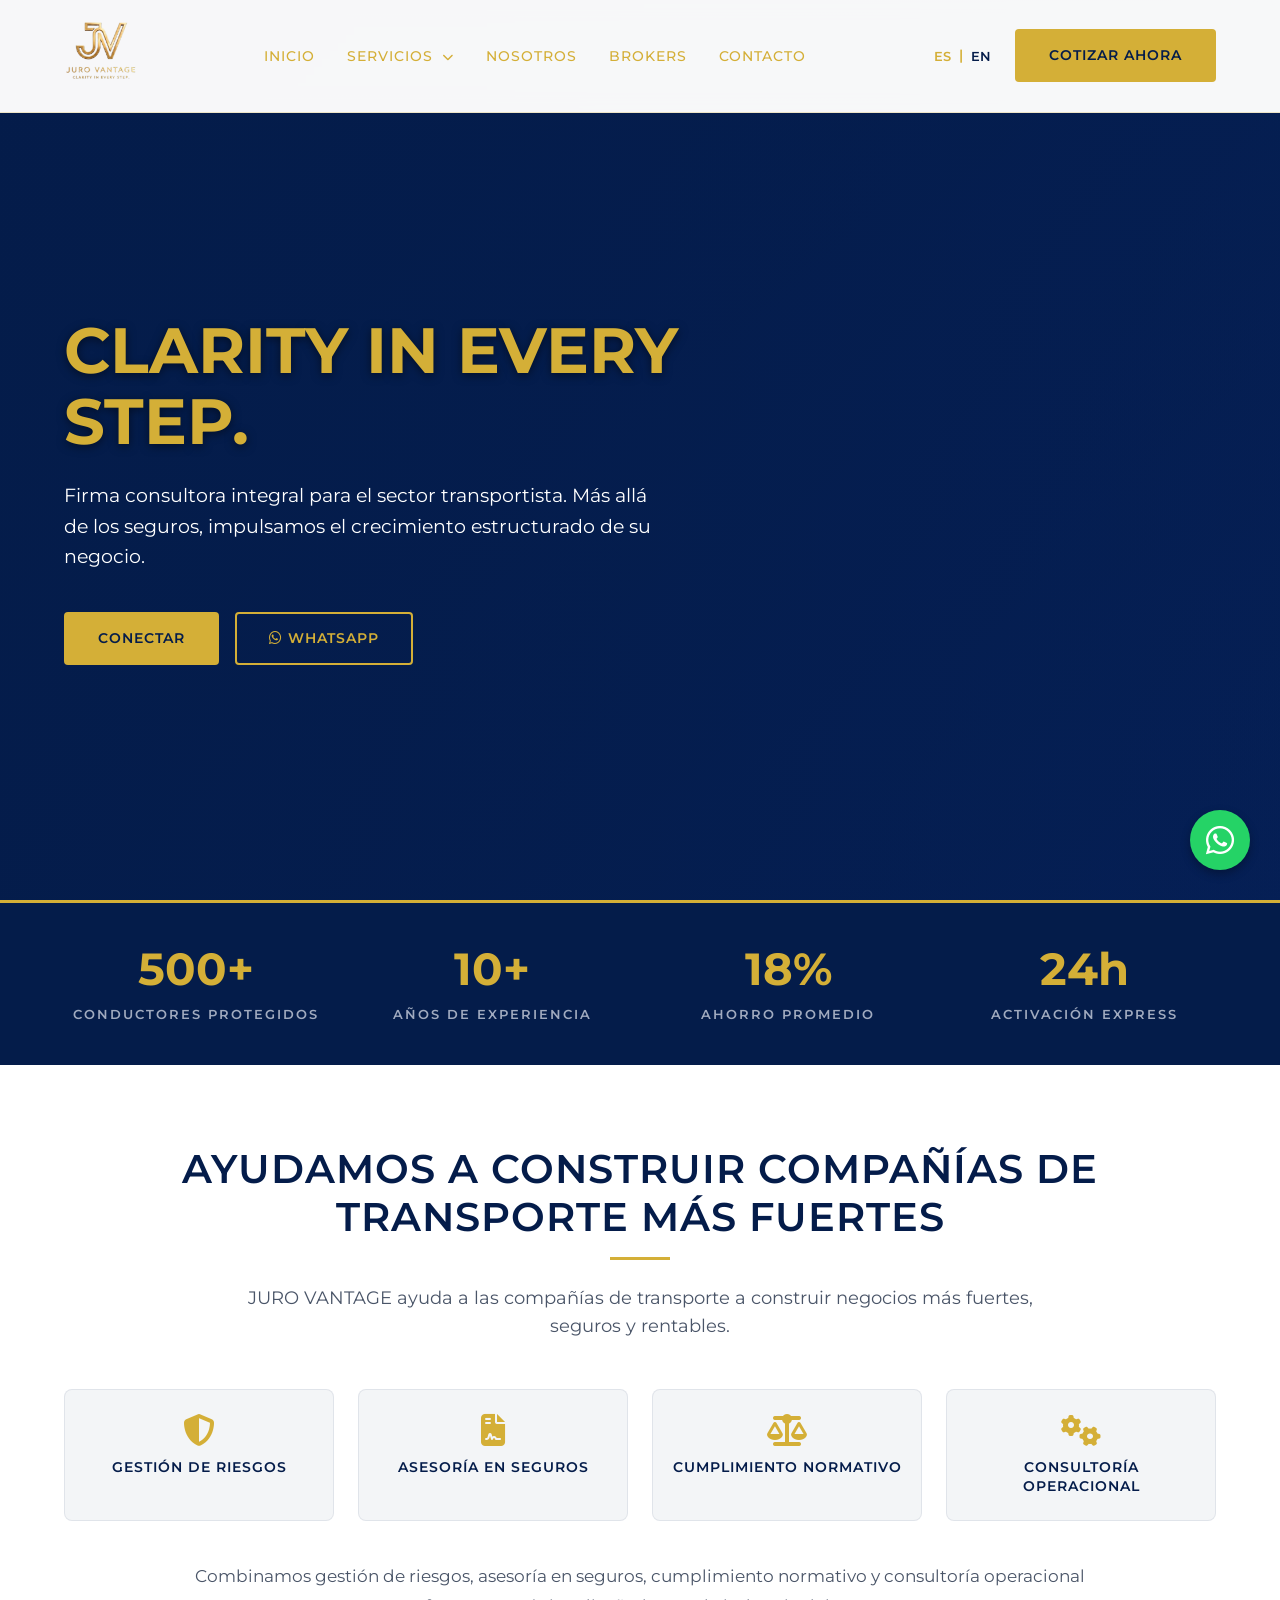
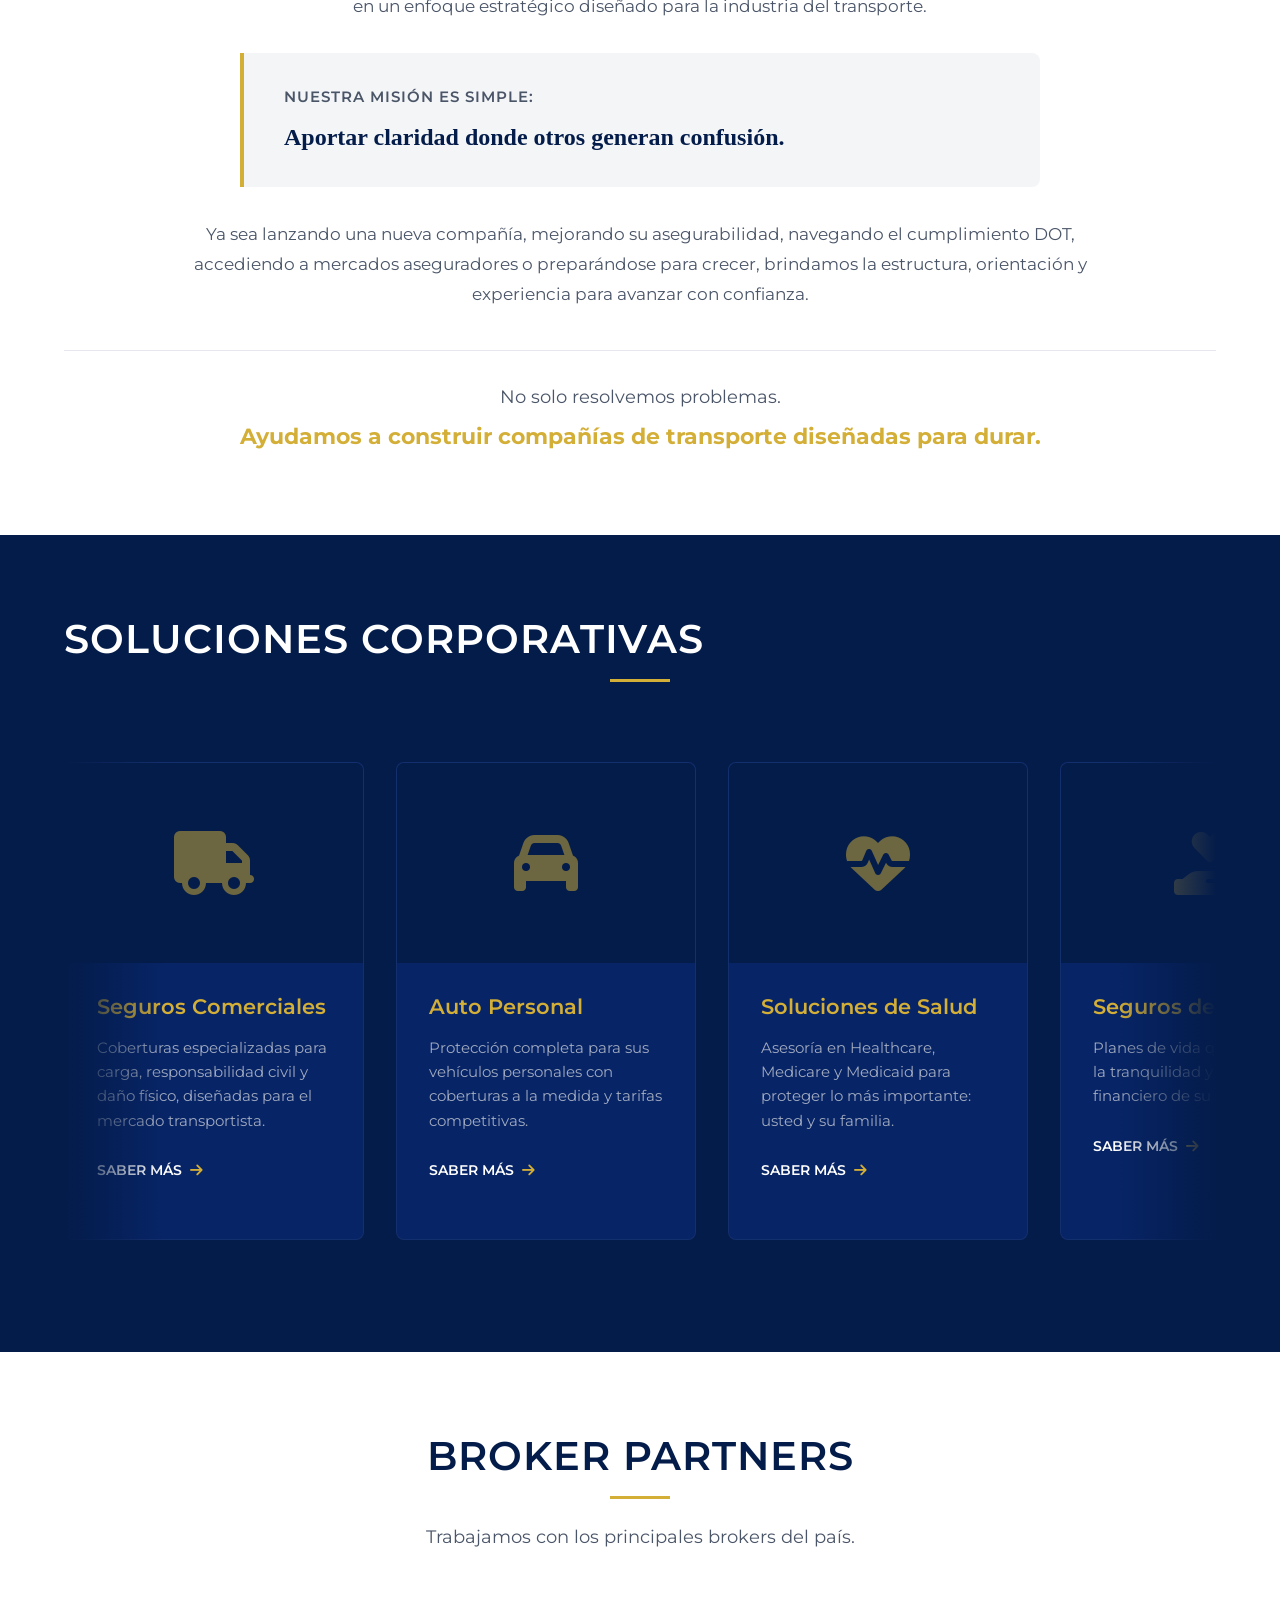
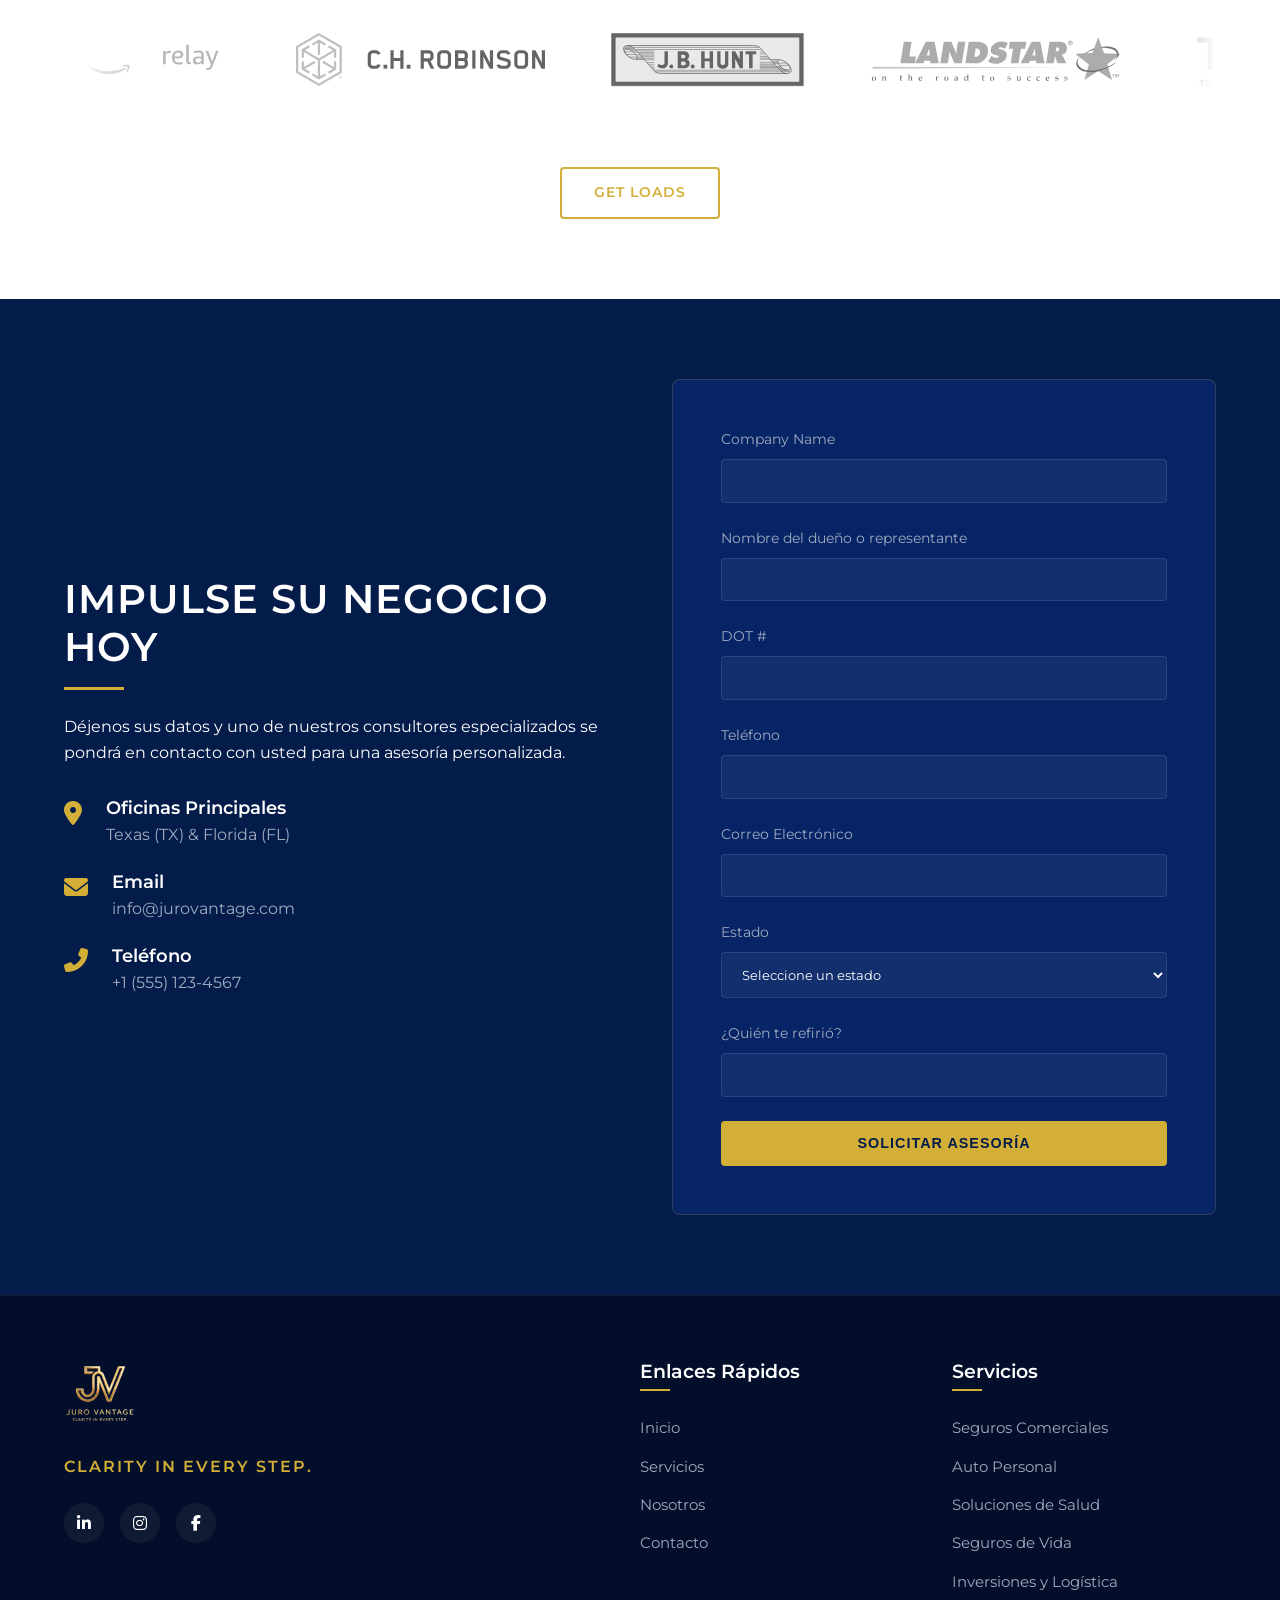
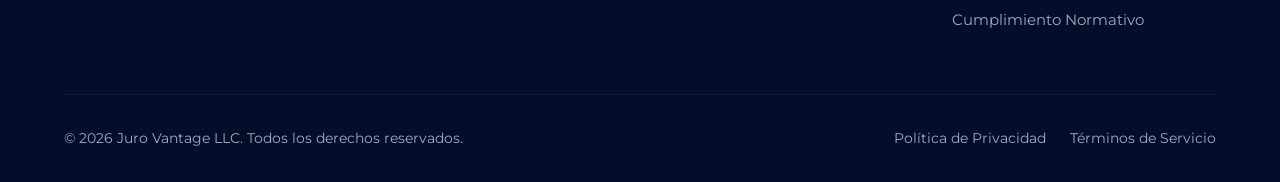
==== commit 41193ed1: "add more trucks, about us" ====
--- a/index.html
+++ b/index.html
@@ -107,37 +107,46 @@
         </div>
     </section>
 
-    <!-- Value Proposition -->
+    <!-- About Us -->
     <section id="about" class="value-prop section">
         <div class="container">
             <div class="section-header text-center">
-                <h2 class="section-title" data-i18n="value.title">No somos una agencia tradicional</h2>
+                <h2 class="section-title" data-i18n="value.title">Ayudamos a Construir Compañías de Transporte Más Fuertes</h2>
                 <div class="divider"></div>
-                <p class="section-desc" data-i18n="value.desc">Nos posicionamos como una firma consultora que acompaña al cliente en todo su ecosistema.</p>
-            </div>
-            
-            <div class="value-grid">
-                <div class="value-card">
-                    <div class="value-icon">
-                        <i class="fas fa-shield-alt"></i>
-                    </div>
-                    <h3 data-i18n="value.card1.title">Protección Integral</h3>
-                    <p data-i18n="value.card1.desc">Mejoramos la calidad y el precio de sus seguros, asegurando la cobertura exacta que necesita sin sobrecostos.</p>
-                </div>
-                <div class="value-card">
-                    <div class="value-icon">
-                        <i class="fas fa-chart-line"></i>
-                    </div>
-                    <h3 data-i18n="value.card2.title">Crecimiento Estructurado</h3>
-                    <p data-i18n="value.card2.desc">Acompañamiento continuo con consultores especializados para garantizar el crecimiento de su empresa.</p>
-                </div>
-                <div class="value-card">
-                    <div class="value-icon">
-                        <i class="fas fa-clipboard-check"></i>
-                    </div>
-                    <h3 data-i18n="value.card3.title">Cumplimiento Normativo</h3>
-                    <p data-i18n="value.card3.desc">Mantenemos su score sano y evitamos penalizaciones a través de asesoría experta en regulaciones.</p>
-                </div>
+                <p class="section-desc about-lead" data-i18n="value.lead">JURO VANTAGE ayuda a las compañías de transporte a construir negocios más fuertes, seguros y rentables.</p>
+            </div>
+
+            <div class="about-pillars">
+                <div class="about-pillar">
+                    <i class="fas fa-shield-alt"></i>
+                    <span data-i18n="value.pillar1">Gestión de Riesgos</span>
+                </div>
+                <div class="about-pillar">
+                    <i class="fas fa-file-contract"></i>
+                    <span data-i18n="value.pillar2">Asesoría en Seguros</span>
+                </div>
+                <div class="about-pillar">
+                    <i class="fas fa-balance-scale"></i>
+                    <span data-i18n="value.pillar3">Cumplimiento Normativo</span>
+                </div>
+                <div class="about-pillar">
+                    <i class="fas fa-cogs"></i>
+                    <span data-i18n="value.pillar4">Consultoría Operacional</span>
+                </div>
+            </div>
+
+            <p class="about-approach" data-i18n="value.approach">Combinamos gestión de riesgos, asesoría en seguros, cumplimiento normativo y consultoría operacional en un enfoque estratégico diseñado para la industria del transporte.</p>
+
+            <div class="mission-callout">
+                <p class="mission-label" data-i18n="value.mission.label">Nuestra misión es simple:</p>
+                <p class="mission-quote" data-i18n="value.mission.quote">Aportar claridad donde otros generan confusión.</p>
+            </div>
+
+            <p class="about-scenarios" data-i18n="value.scenarios">Ya sea lanzando una nueva compañía, mejorando su asegurabilidad, navegando el cumplimiento DOT, accediendo a mercados aseguradores o preparándose para crecer, brindamos la estructura, orientación y experiencia para avanzar con confianza.</p>
+
+            <div class="about-closing text-center">
+                <p data-i18n="value.closing.line1">No solo resolvemos problemas.</p>
+                <p class="about-closing-highlight" data-i18n="value.closing.line2">Ayudamos a construir compañías de transporte diseñadas para durar.</p>
             </div>
         </div>
     </section>
--- a/css/styles.css
+++ b/css/styles.css
@@ -420,7 +420,109 @@
 }
 
 /* ==========================================================================
-   Propuesta de Valor
+   About Us
+   ========================================================================== */
+.about-lead {
+    max-width: 800px;
+}
+
+.about-pillars {
+    display: grid;
+    grid-template-columns: repeat(4, 1fr);
+    gap: 1.5rem;
+    margin: 2.5rem 0;
+}
+
+.about-pillar {
+    text-align: center;
+    padding: 1.5rem 1rem;
+    background-color: var(--color-bg-alt);
+    border-radius: 8px;
+    border: 1px solid rgba(4, 28, 74, 0.08);
+    transition: var(--transition-fast);
+}
+
+.about-pillar:hover {
+    border-color: var(--color-accent);
+    transform: translateY(-4px);
+    box-shadow: 0 8px 20px rgba(4, 28, 74, 0.08);
+}
+
+.about-pillar i {
+    font-size: 2rem;
+    color: var(--color-accent);
+    margin-bottom: 0.75rem;
+    display: block;
+}
+
+.about-pillar span {
+    display: block;
+    font-size: 0.85rem;
+    font-weight: 600;
+    text-transform: uppercase;
+    letter-spacing: 1px;
+    color: var(--color-text-dark);
+    line-height: 1.4;
+}
+
+.about-approach,
+.about-scenarios {
+    color: var(--color-text-dark-muted);
+    font-size: 1.05rem;
+    line-height: 1.8;
+    max-width: 900px;
+    margin: 0 auto 2rem;
+    text-align: center;
+}
+
+.mission-callout {
+    background-color: var(--color-bg-alt);
+    border-left: 4px solid var(--color-accent);
+    border-radius: 0 8px 8px 0;
+    padding: 2rem 2.5rem;
+    max-width: 800px;
+    margin: 0 auto 2rem;
+}
+
+.mission-label {
+    font-size: 0.95rem;
+    font-weight: 600;
+    text-transform: uppercase;
+    letter-spacing: 1px;
+    color: var(--color-text-dark-muted);
+    margin-bottom: 0.75rem;
+}
+
+.mission-quote {
+    font-family: var(--font-secondary);
+    font-size: 1.5rem;
+    font-weight: 600;
+    color: var(--color-primary);
+    line-height: 1.4;
+    margin-bottom: 0;
+}
+
+.about-closing {
+    margin-top: 2.5rem;
+    padding-top: 2rem;
+    border-top: 1px solid rgba(4, 28, 74, 0.1);
+}
+
+.about-closing p {
+    font-size: 1.1rem;
+    color: var(--color-text-dark-muted);
+    margin-bottom: 0.5rem;
+}
+
+.about-closing-highlight {
+    font-size: 1.4rem !important;
+    font-weight: 700;
+    color: var(--color-accent) !important;
+    margin-bottom: 0 !important;
+}
+
+/* ==========================================================================
+   Propuesta de Valor (legacy cards - kept for reference)
    ========================================================================== */
 .value-grid {
     display: grid;
@@ -938,6 +1040,10 @@
     .stats-grid {
         grid-template-columns: repeat(2, 1fr);
         gap: 1.5rem;
+    }
+
+    .about-pillars {
+        grid-template-columns: repeat(2, 1fr);
     }
 
     .stat-number {
@@ -1017,6 +1123,18 @@
     .hero-buttons {
         flex-direction: column;
     }
+
+    .about-pillars {
+        grid-template-columns: 1fr;
+    }
+
+    .mission-callout {
+        padding: 1.5rem;
+    }
+
+    .mission-quote {
+        font-size: 1.2rem;
+    }
     
     .footer-grid {
         grid-template-columns: 1fr;
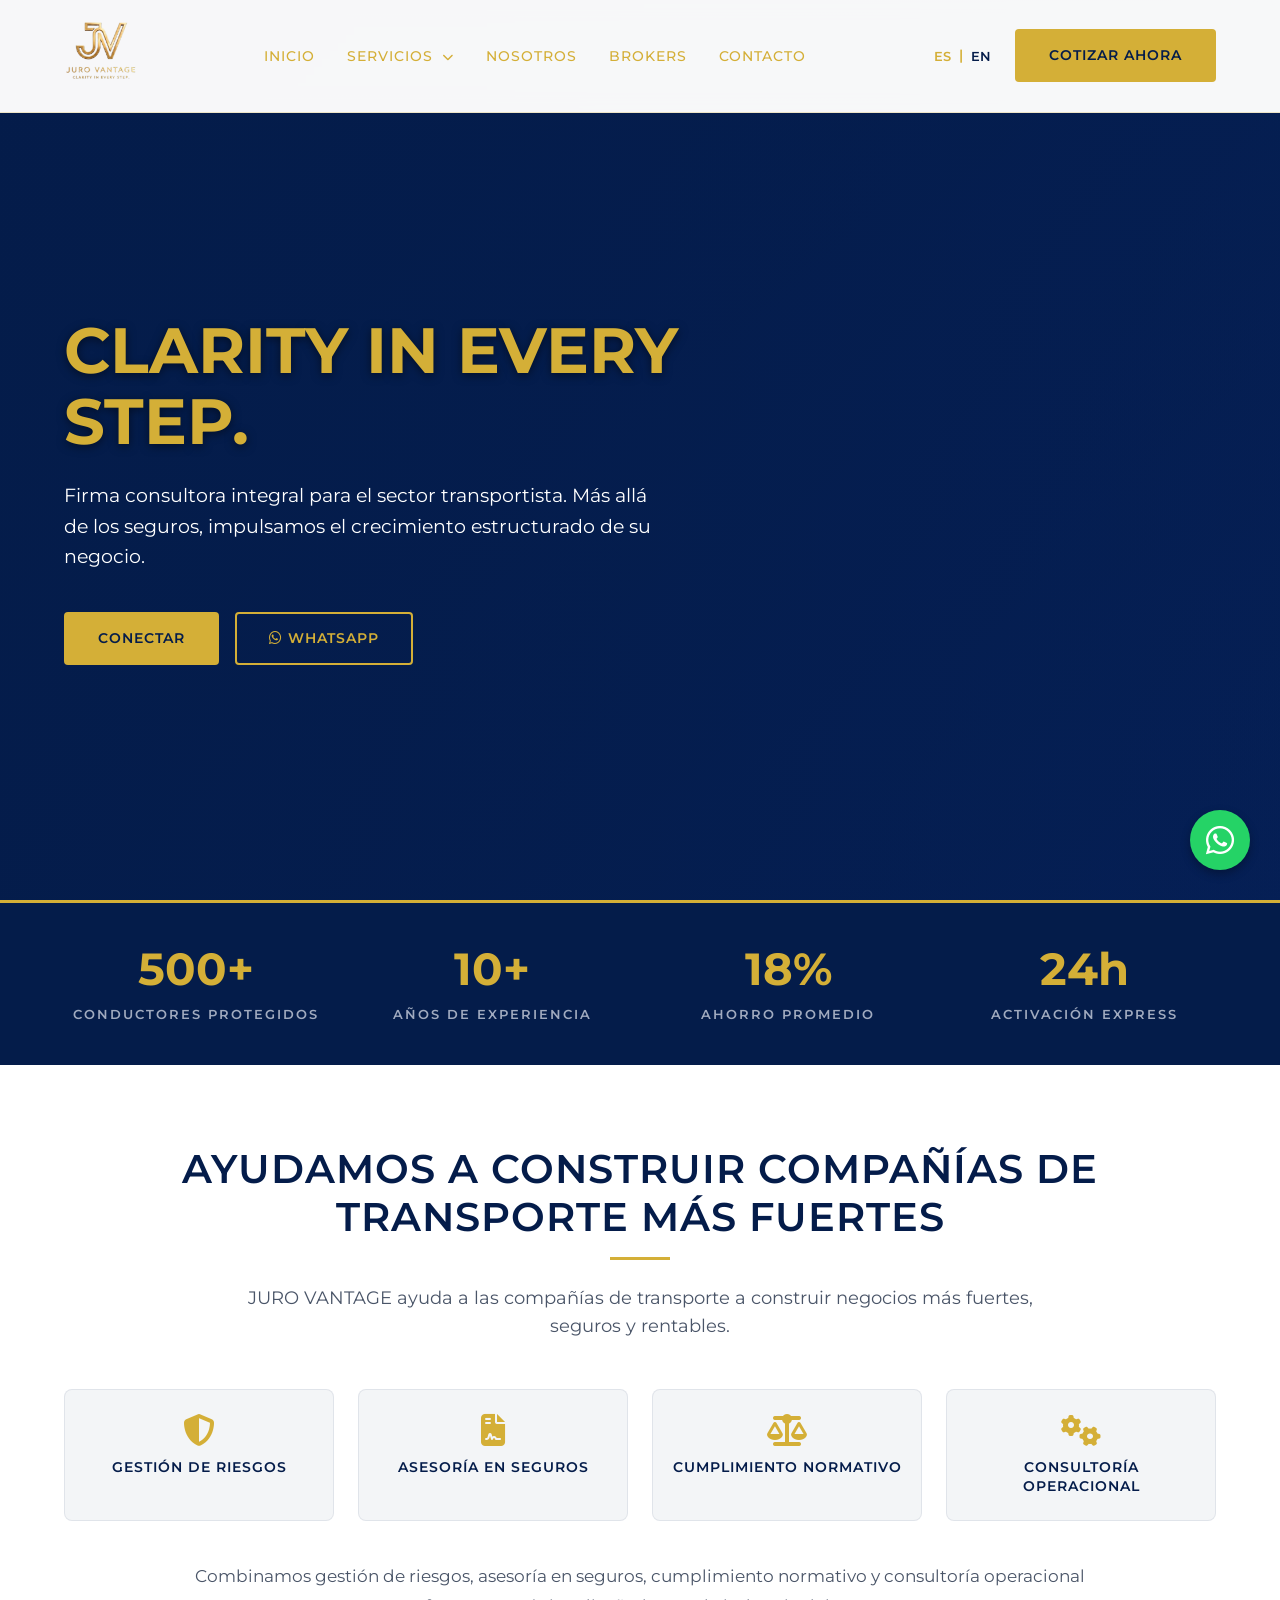
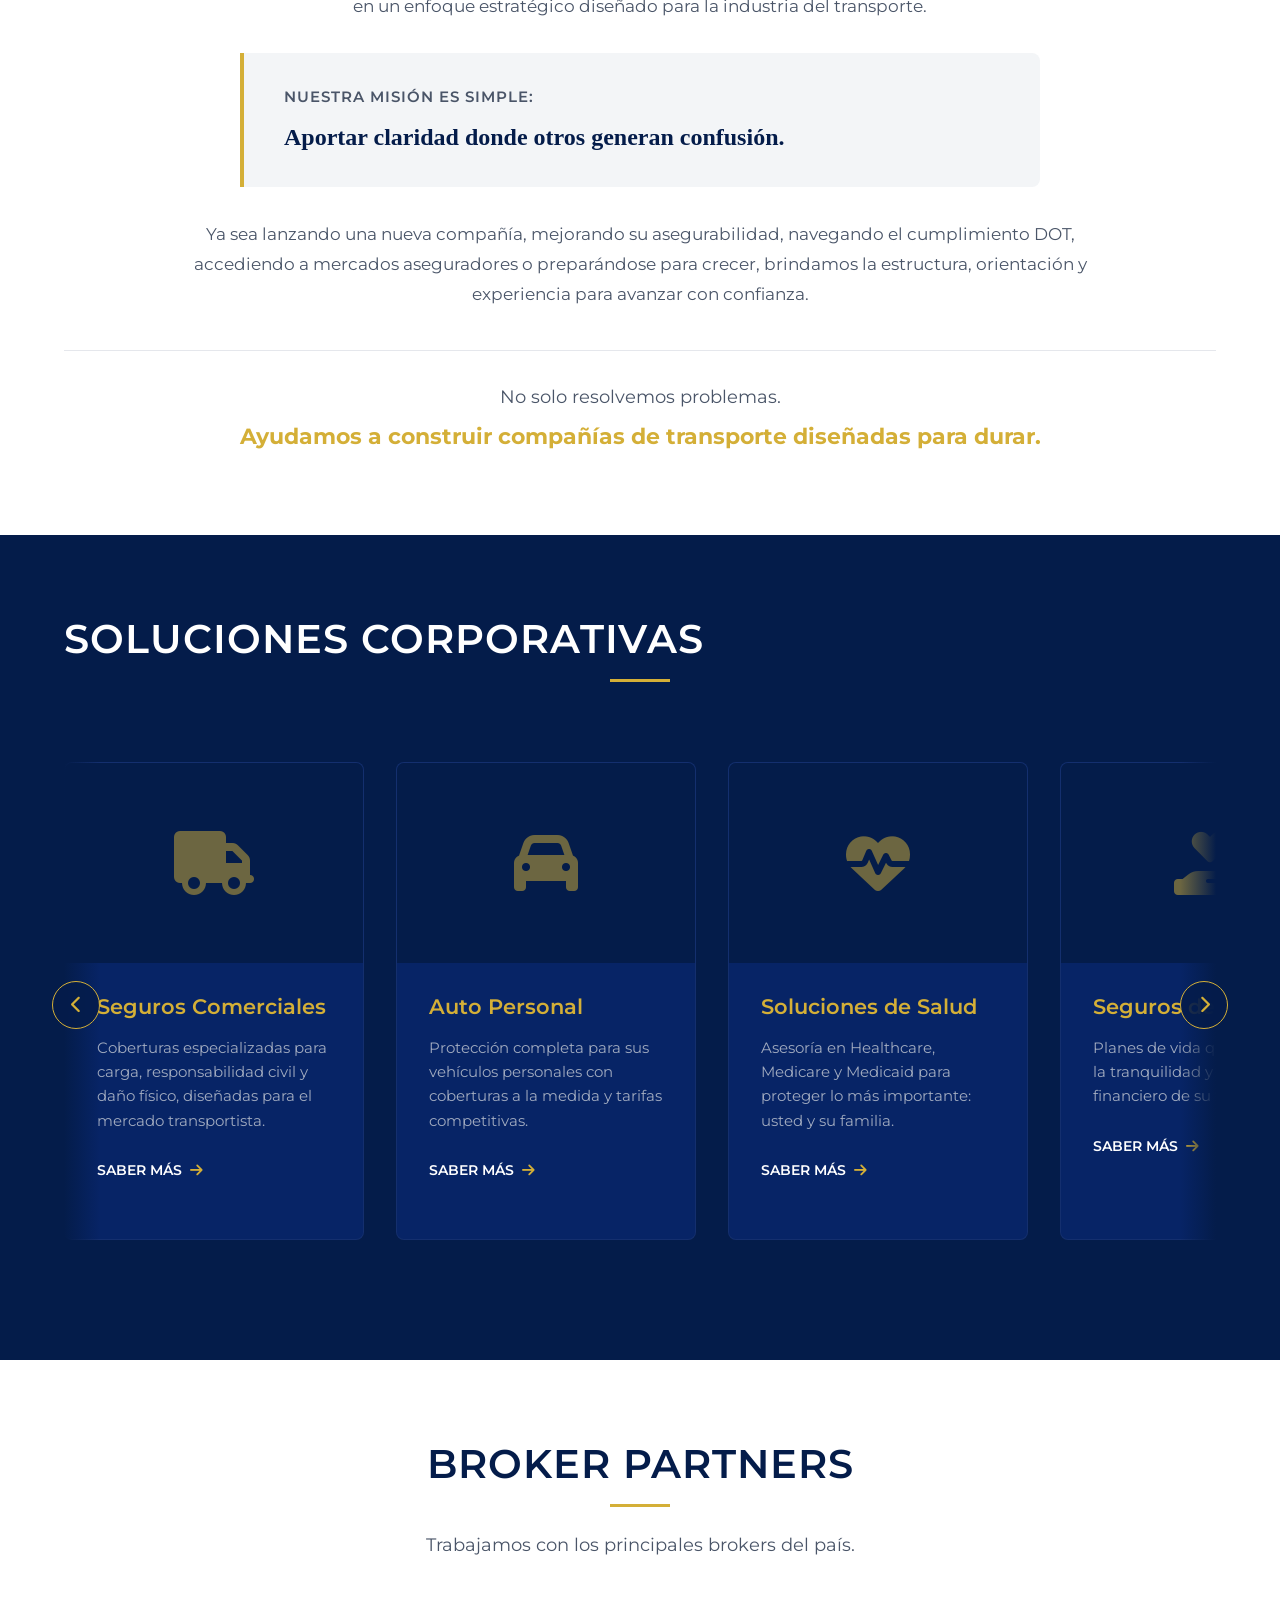
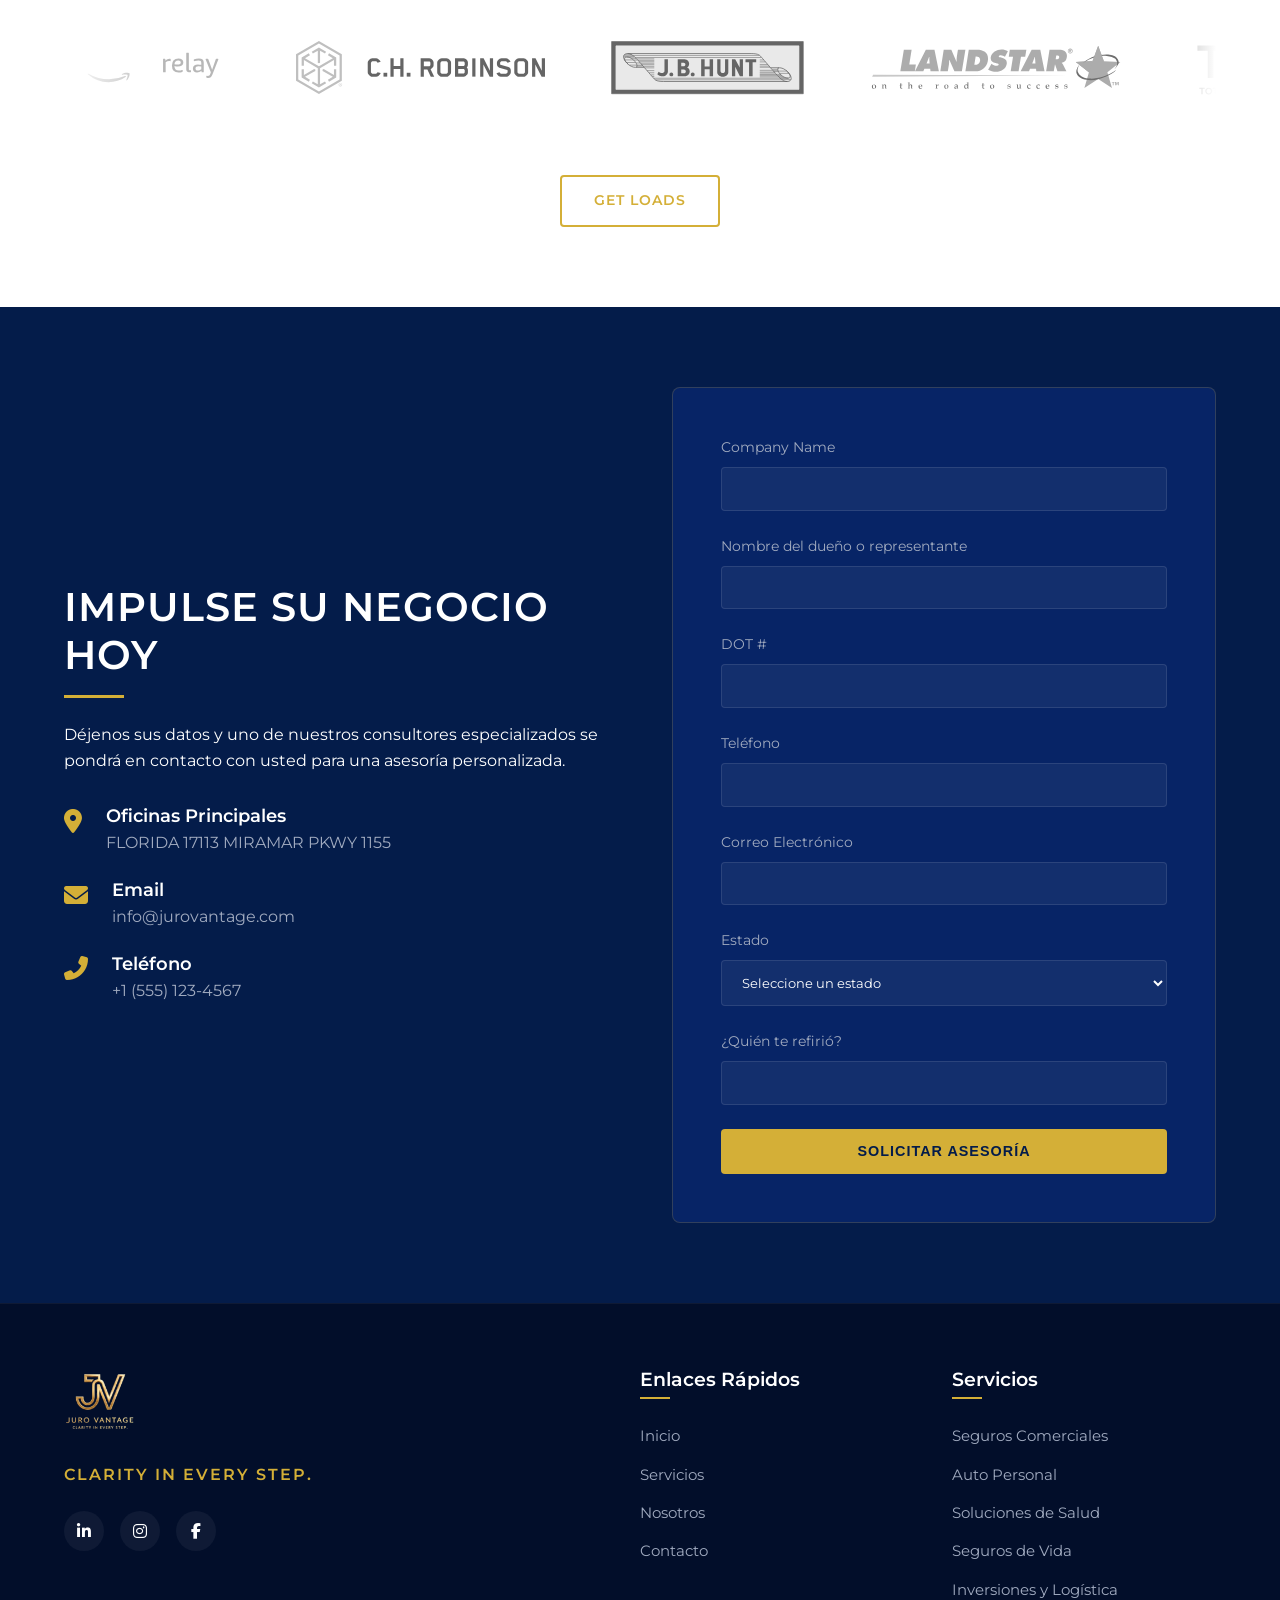
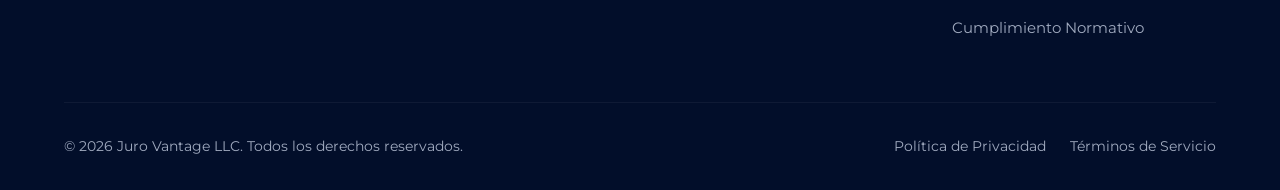
==== commit 66f214af: "Add brokers page, services carousel controls, and bento coverage grid - Convert services carousel to" ====
--- a/index.html
+++ b/index.html
@@ -160,6 +160,8 @@
             </div>
             
             <div class="services-carousel">
+                <button class="carousel-btn prev" type="button" aria-label="Anterior"><i class="fas fa-chevron-left"></i></button>
+                <button class="carousel-btn next" type="button" aria-label="Siguiente"><i class="fas fa-chevron-right"></i></button>
                 <div class="services-track">
                 <!-- Service 1: Commercial Insurance -->
                 <div class="service-card" id="svc-commercial">
@@ -228,73 +230,6 @@
                 
                 <!-- Service 6: Compliance -->
                 <div class="service-card" id="svc-compliance">
-                    <div class="service-img-wrap">
-                        <div class="service-overlay"></div>
-                        <i class="fas fa-balance-scale service-icon-large"></i>
-                    </div>
-                    <div class="service-content">
-                        <h3 data-i18n="services.compliance.title">Cumplimiento Normativo</h3>
-                        <p data-i18n="services.compliance.desc">Formación de compañías, auditorías DOT, permisos y mantenimiento de un historial operativo impecable.</p>
-                        <a href="servicios/cumplimiento-normativo.html" class="service-link" data-i18n="btn.learn_more">Saber más <i class="fas fa-arrow-right"></i></a>
-                    </div>
-                </div>
-                <!-- Duplicated set for seamless infinite loop -->
-                <div class="service-card" aria-hidden="true">
-                    <div class="service-img-wrap">
-                        <div class="service-overlay"></div>
-                        <i class="fas fa-truck service-icon-large"></i>
-                    </div>
-                    <div class="service-content">
-                        <h3 data-i18n="services.commercial.title">Seguros Comerciales</h3>
-                        <p data-i18n="services.commercial.desc">Coberturas especializadas para carga, responsabilidad civil y daño físico, diseñadas para el mercado transportista.</p>
-                        <a href="servicios/seguros-comerciales.html" class="service-link" data-i18n="btn.learn_more">Saber más <i class="fas fa-arrow-right"></i></a>
-                    </div>
-                </div>
-                <div class="service-card" aria-hidden="true">
-                    <div class="service-img-wrap">
-                        <div class="service-overlay"></div>
-                        <i class="fas fa-car service-icon-large"></i>
-                    </div>
-                    <div class="service-content">
-                        <h3 data-i18n="services.auto.title">Auto Personal</h3>
-                        <p data-i18n="services.auto.desc">Protección completa para sus vehículos personales con coberturas a la medida y tarifas competitivas.</p>
-                        <a href="servicios/auto-personal.html" class="service-link" data-i18n="btn.learn_more">Saber más <i class="fas fa-arrow-right"></i></a>
-                    </div>
-                </div>
-                <div class="service-card" aria-hidden="true">
-                    <div class="service-img-wrap">
-                        <div class="service-overlay"></div>
-                        <i class="fas fa-heartbeat service-icon-large"></i>
-                    </div>
-                    <div class="service-content">
-                        <h3 data-i18n="services.health.title">Soluciones de Salud</h3>
-                        <p data-i18n="services.health.desc">Asesoría en Healthcare, Medicare y Medicaid para proteger lo más importante: usted y su familia.</p>
-                        <a href="servicios/soluciones-salud.html" class="service-link" data-i18n="btn.learn_more">Saber más <i class="fas fa-arrow-right"></i></a>
-                    </div>
-                </div>
-                <div class="service-card" aria-hidden="true">
-                    <div class="service-img-wrap">
-                        <div class="service-overlay"></div>
-                        <i class="fas fa-hand-holding-heart service-icon-large"></i>
-                    </div>
-                    <div class="service-content">
-                        <h3 data-i18n="services.life.title">Seguros de Vida</h3>
-                        <p data-i18n="services.life.desc">Planes de vida que garantizan la tranquilidad y el futuro financiero de su familia.</p>
-                        <a href="servicios/seguros-vida.html" class="service-link" data-i18n="btn.learn_more">Saber más <i class="fas fa-arrow-right"></i></a>
-                    </div>
-                </div>
-                <div class="service-card" aria-hidden="true">
-                    <div class="service-img-wrap">
-                        <div class="service-overlay"></div>
-                        <i class="fas fa-chart-pie service-icon-large"></i>
-                    </div>
-                    <div class="service-content">
-                        <h3 data-i18n="services.investments.title">Inversiones y Logística</h3>
-                        <p data-i18n="services.investments.desc">Compra/venta de camiones, consecución de cargas con grandes brokers e inversión en el exterior.</p>
-                        <a href="servicios/inversiones-logistica.html" class="service-link" data-i18n="btn.learn_more">Saber más <i class="fas fa-arrow-right"></i></a>
-                    </div>
-                </div>
-                <div class="service-card" aria-hidden="true">
                     <div class="service-img-wrap">
                         <div class="service-overlay"></div>
                         <i class="fas fa-balance-scale service-icon-large"></i>
@@ -326,19 +261,19 @@
                     <div class="partner-logo"><img src="assets/partners/jb-hunt.svg" alt="J.B. Hunt 360"></div>
                     <div class="partner-logo"><img src="assets/partners/landstar.svg" alt="Landstar"></div>
                     <div class="partner-logo"><img src="assets/partners/tql.svg" alt="TQL"></div>
-                    <div class="partner-logo"><img src="assets/partners/trinity-logistics.png" alt="Trinity Logistics"></div>
+                    <div class="partner-logo"><img src="assets/partners/trinity-logistics.svg" alt="Trinity Logistics"></div>
                     <!-- Duplicated set for the seamless infinite loop -->
                     <div class="partner-logo" aria-hidden="true"><img src="assets/partners/amazon-relay.svg" alt=""></div>
                     <div class="partner-logo" aria-hidden="true"><img src="assets/partners/ch-robinson.svg" alt=""></div>
                     <div class="partner-logo" aria-hidden="true"><img src="assets/partners/jb-hunt.svg" alt=""></div>
                     <div class="partner-logo" aria-hidden="true"><img src="assets/partners/landstar.svg" alt=""></div>
                     <div class="partner-logo" aria-hidden="true"><img src="assets/partners/tql.svg" alt=""></div>
-                    <div class="partner-logo" aria-hidden="true"><img src="assets/partners/trinity-logistics.png" alt=""></div>
+                    <div class="partner-logo" aria-hidden="true"><img src="assets/partners/trinity-logistics.svg" alt=""></div>
                 </div>
             </div>
             
             <div class="partners-cta text-center">
-                <a href="#contact" class="btn btn-outline" data-i18n="btn.get_loads">Get Loads</a>
+                <a href="servicios/brokers.html" class="btn btn-outline" data-i18n="btn.get_loads">Get Loads</a>
             </div>
         </div>
     </section>
@@ -357,7 +292,7 @@
                             <i class="fas fa-map-marker-alt"></i>
                             <div>
                                 <h4>Oficinas Principales</h4>
-                                <p>Texas (TX) & Florida (FL)</p>
+                                <p>FLORIDA 17113 MIRAMAR PKWY 1155</p>
                             </div>
                         </div>
                         <div class="contact-item">
--- a/css/styles.css
+++ b/css/styles.css
@@ -619,9 +619,8 @@
    Servicios (Soluciones Corporativas)
    ========================================================================== */
 .services-carousel {
-    overflow: hidden;
+    position: relative;
     padding: 2rem 0;
-    position: relative;
 }
 
 .services-carousel::before,
@@ -629,7 +628,7 @@
     content: '';
     position: absolute;
     top: 0;
-    width: 100px;
+    width: 36px;
     height: 100%;
     z-index: 2;
     pointer-events: none;
@@ -649,20 +648,68 @@
     display: flex;
     align-items: stretch;
     gap: 2rem;
-    width: max-content;
-    animation: services-scroll 40s linear infinite;
-}
-
-.services-carousel:hover .services-track {
-    animation-play-state: paused;
-}
-
-@keyframes services-scroll {
-    from {
-        transform: translateX(0);
-    }
-    to {
-        transform: translateX(calc(-50% - 1rem));
+    overflow-x: auto;
+    scroll-snap-type: x mandatory;
+    scroll-behavior: smooth;
+    scrollbar-width: none;
+    -ms-overflow-style: none;
+    padding-bottom: 0.5rem;
+}
+
+.services-track::-webkit-scrollbar {
+    display: none;
+}
+
+.service-card {
+    scroll-snap-align: start;
+}
+
+/* Carousel manual controls */
+.carousel-btn {
+    position: absolute;
+    top: 50%;
+    transform: translateY(-50%);
+    z-index: 3;
+    width: 48px;
+    height: 48px;
+    border-radius: 50%;
+    border: 1px solid var(--color-accent);
+    background-color: rgba(4, 28, 74, 0.85);
+    color: var(--color-accent);
+    font-size: 1.1rem;
+    cursor: pointer;
+    display: flex;
+    align-items: center;
+    justify-content: center;
+    transition: var(--transition-fast);
+}
+
+.carousel-btn:hover {
+    background-color: var(--color-accent);
+    color: var(--color-primary);
+}
+
+.carousel-btn.prev {
+    left: -12px;
+}
+
+.carousel-btn.next {
+    right: -12px;
+}
+
+@media (max-width: 768px) {
+    .carousel-btn {
+        width: 40px;
+        height: 40px;
+        font-size: 1rem;
+    }
+
+    .carousel-btn.prev {
+        left: 0;
+    }
+
+    .carousel-btn.next {
+        right: 0;
     }
 }
 
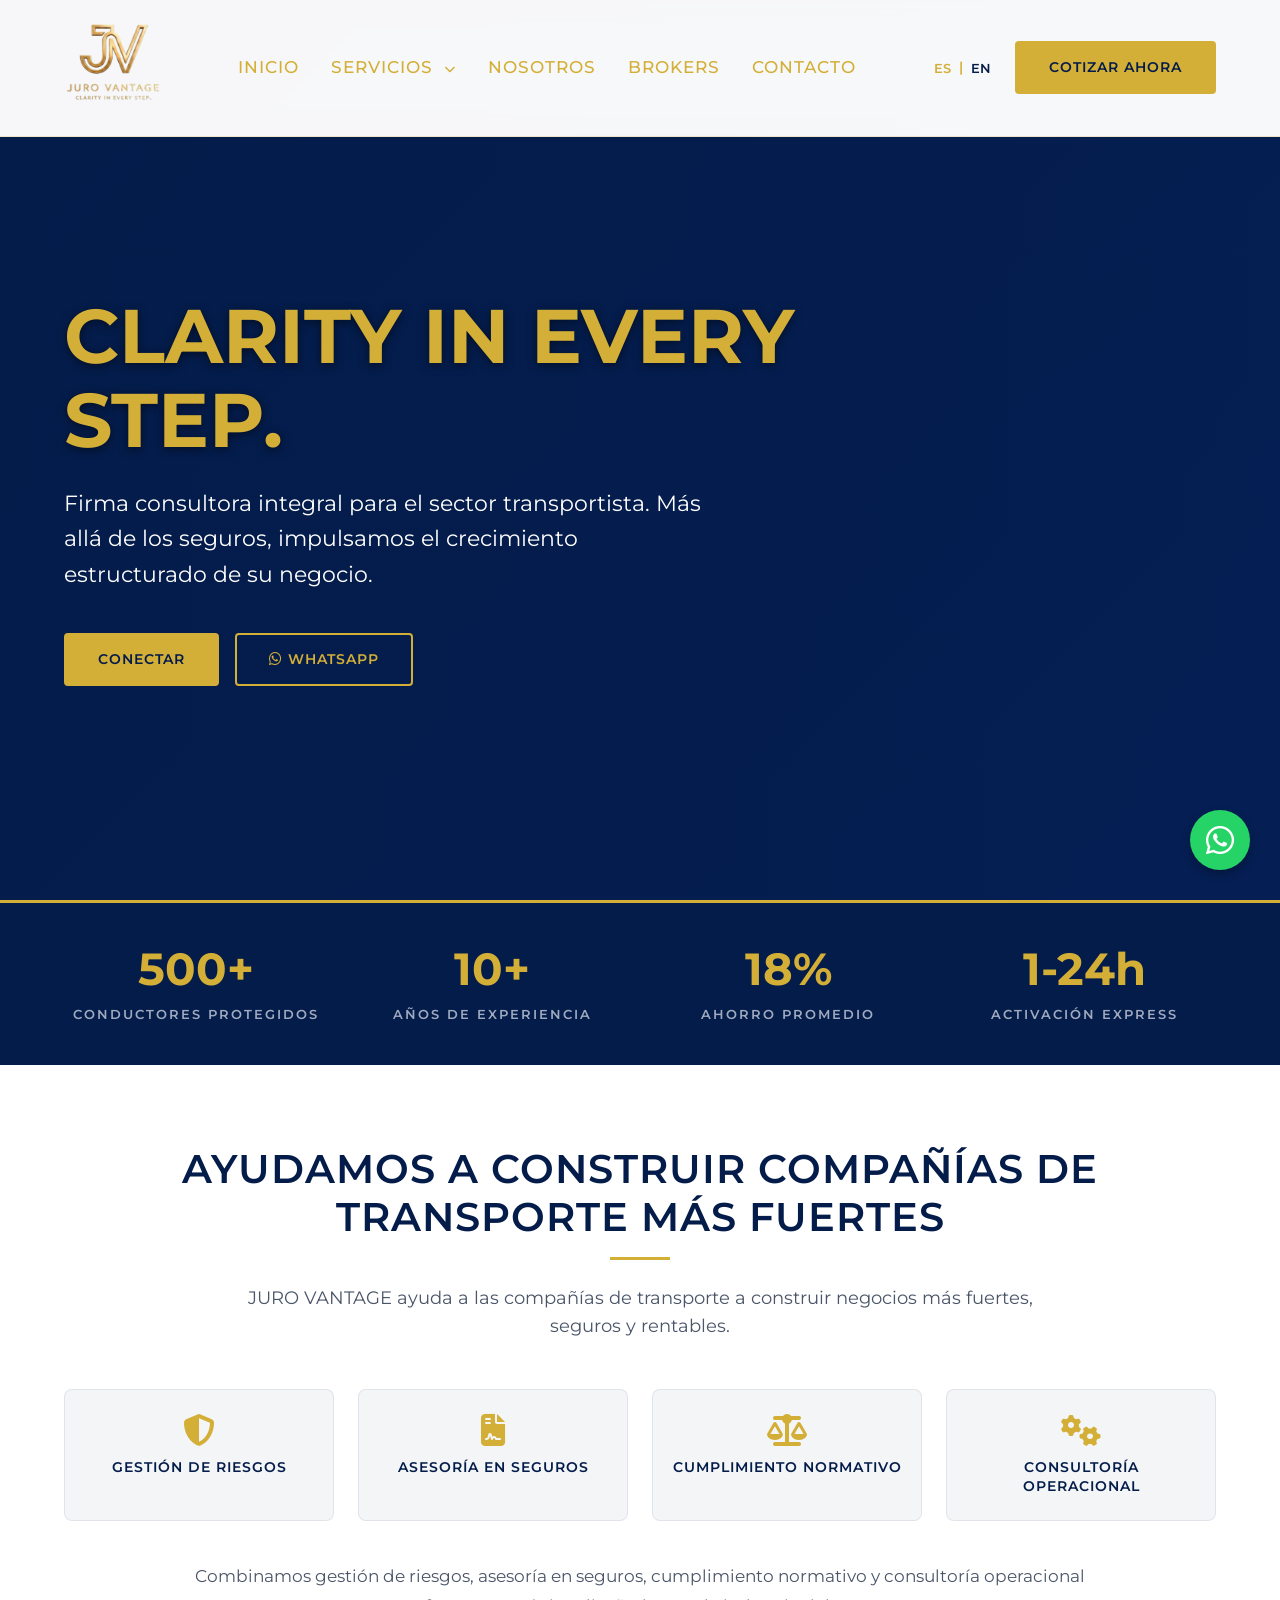
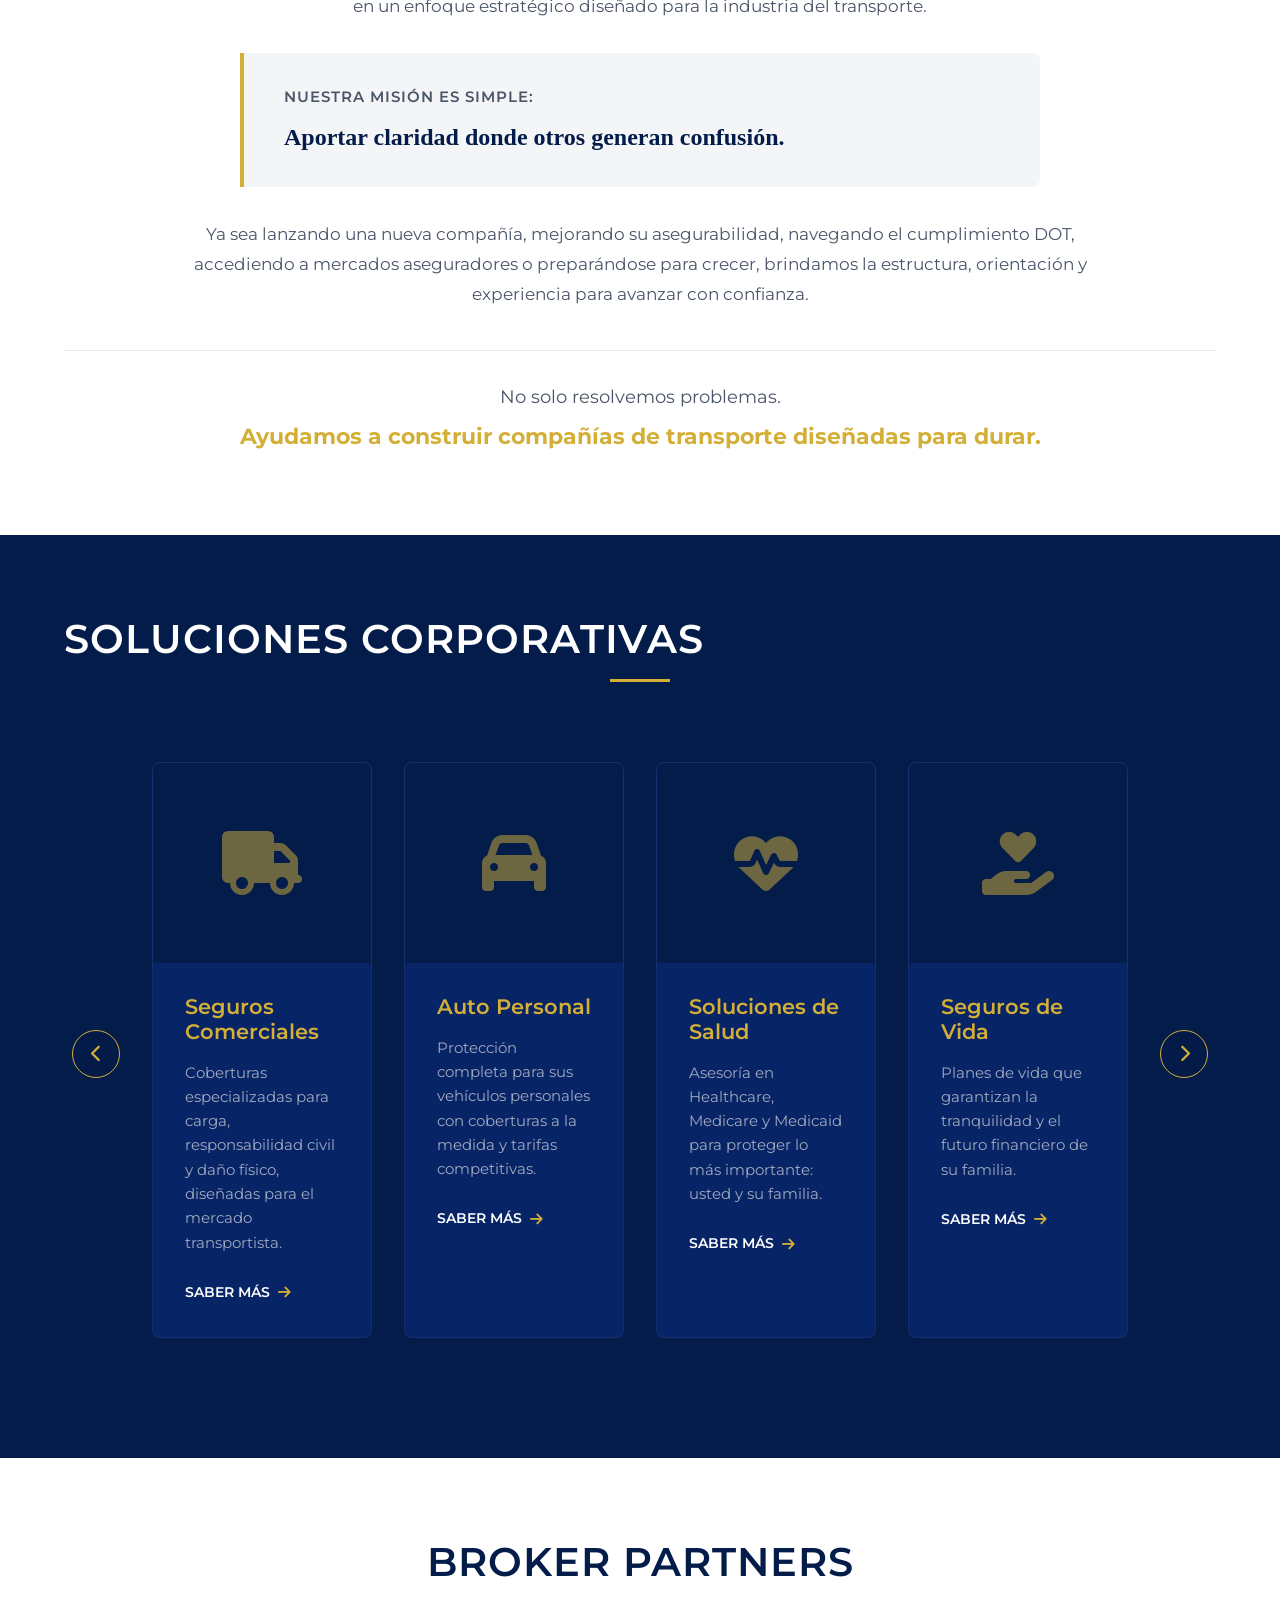
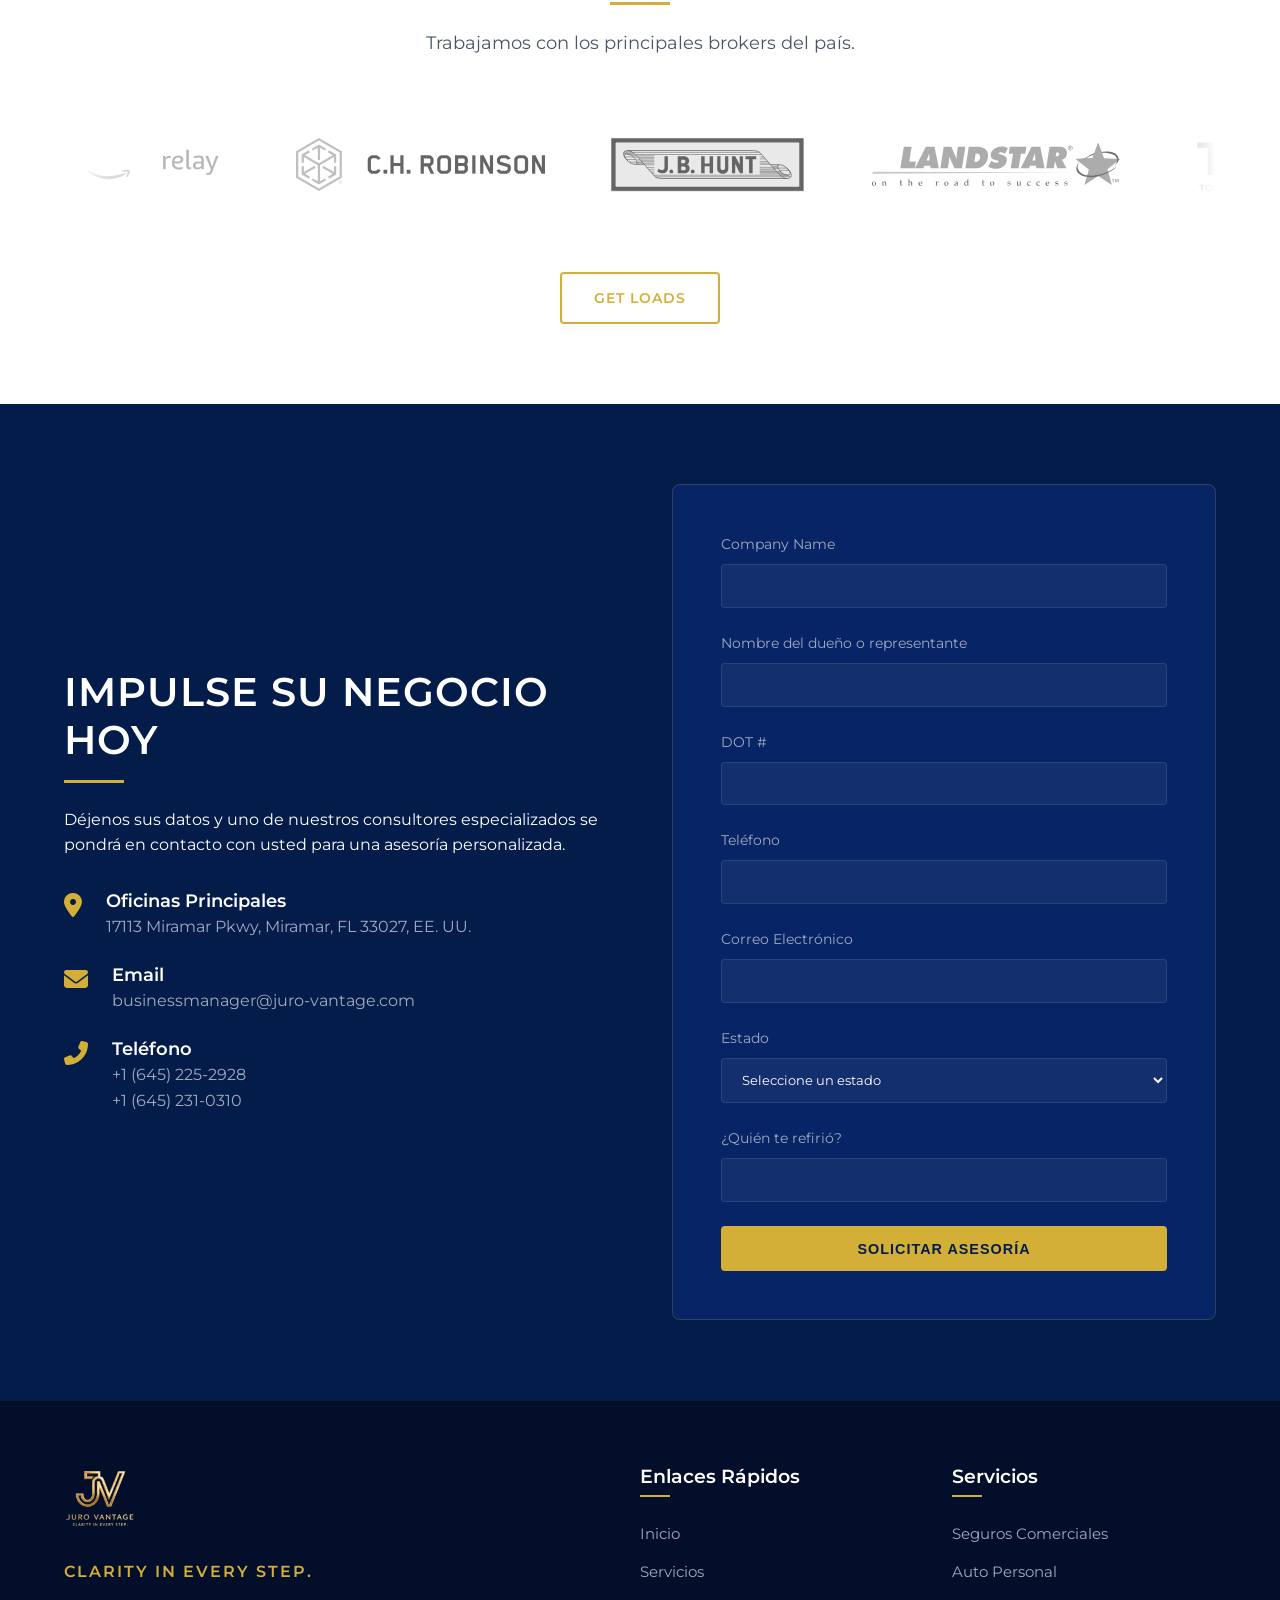
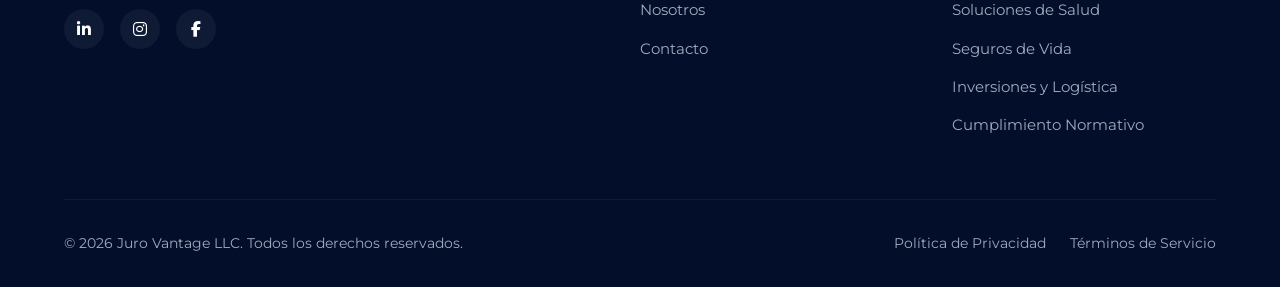
==== commit 94e793ff: "chage size letter and delete degre in service" ====
--- a/index.html
+++ b/index.html
@@ -101,7 +101,7 @@
                 <span class="stat-label" data-i18n="stats.savings">AVERAGE SAVINGS</span>
             </div>
             <div class="stat-item">
-                <span class="stat-number">24h</span>
+                <span class="stat-number">1-24h</span>
                 <span class="stat-label" data-i18n="stats.activation">EXPRESS ACTIVATION</span>
             </div>
         </div>
@@ -292,21 +292,21 @@
                             <i class="fas fa-map-marker-alt"></i>
                             <div>
                                 <h4>Oficinas Principales</h4>
-                                <p>FLORIDA 17113 MIRAMAR PKWY 1155</p>
+                                <p>17113 Miramar Pkwy, Miramar, FL 33027, EE. UU.</p>
                             </div>
                         </div>
                         <div class="contact-item">
                             <i class="fas fa-envelope"></i>
                             <div>
                                 <h4>Email</h4>
-                                <p>info@jurovantage.com</p>
+                                <p>businessmanager@juro-vantage.com</p>
                             </div>
                         </div>
                         <div class="contact-item">
                             <i class="fas fa-phone-alt"></i>
                             <div>
                                 <h4>Teléfono</h4>
-                                <p>+1 (555) 123-4567</p>
+                                <p>+1 (645) 225-2928<br>+1 (645) 231-0310</p>
                             </div>
                         </div>
                     </div>
--- a/css/styles.css
+++ b/css/styles.css
@@ -199,7 +199,7 @@
 }
 
 .logo-img {
-    height: 72px;
+    height: 96px;
     width: auto;
     object-fit: contain;
     border-radius: 0;
@@ -211,7 +211,7 @@
 }
 
 .nav-link {
-    font-size: 0.9rem;
+    font-size: 1.05rem;
     font-weight: 500;
     text-transform: uppercase;
     letter-spacing: 1px;
@@ -399,7 +399,7 @@
 }
 
 .hero-title {
-    font-size: 4rem;
+    font-size: 4.75rem;
     font-weight: 700;
     color: var(--color-accent);
     margin-bottom: 1.5rem;
@@ -408,10 +408,10 @@
 }
 
 .hero-subtitle {
-    font-size: 1.2rem;
+    font-size: 1.4rem;
     color: var(--color-text-light);
     margin-bottom: 2.5rem;
-    max-width: 600px;
+    max-width: 640px;
 }
 
 .hero-buttons {
@@ -620,34 +620,14 @@
    ========================================================================== */
 .services-carousel {
     position: relative;
-    padding: 2rem 0;
-}
-
-.services-carousel::before,
-.services-carousel::after {
-    content: '';
-    position: absolute;
-    top: 0;
-    width: 36px;
-    height: 100%;
-    z-index: 2;
-    pointer-events: none;
-}
-
-.services-carousel::before {
-    left: 0;
-    background: linear-gradient(to right, var(--color-primary) 0%, transparent 100%);
-}
-
-.services-carousel::after {
-    right: 0;
-    background: linear-gradient(to left, var(--color-primary) 0%, transparent 100%);
+    padding: 2rem 5.5rem;
 }
 
 .services-track {
     display: flex;
     align-items: stretch;
     gap: 2rem;
+    width: 100%;
     overflow-x: auto;
     scroll-snap-type: x mandatory;
     scroll-behavior: smooth;
@@ -661,7 +641,13 @@
 }
 
 .service-card {
+    flex: 0 0 calc((100% - 3 * 2rem) / 4);
     scroll-snap-align: start;
+    background-color: var(--color-primary-light);
+    border-radius: 8px;
+    overflow: hidden;
+    border: 1px solid rgba(255, 255, 255, 0.05);
+    transition: var(--transition-fast);
 }
 
 /* Carousel manual controls */
@@ -690,11 +676,21 @@
 }
 
 .carousel-btn.prev {
-    left: -12px;
+    left: 0.5rem;
 }
 
 .carousel-btn.next {
-    right: -12px;
+    right: 0.5rem;
+}
+
+@media (max-width: 992px) {
+    .services-carousel {
+        padding: 2rem 4.5rem;
+    }
+
+    .service-card {
+        flex: 0 0 calc((100% - 2rem) / 2);
+    }
 }
 
 @media (max-width: 768px) {
@@ -703,24 +699,16 @@
         height: 40px;
         font-size: 1rem;
     }
-
-    .carousel-btn.prev {
-        left: 0;
-    }
-
-    .carousel-btn.next {
-        right: 0;
-    }
-}
-
-.service-card {
-    width: 300px;
-    flex-shrink: 0;
-    background-color: var(--color-primary-light);
-    border-radius: 8px;
-    overflow: hidden;
-    border: 1px solid rgba(255, 255, 255, 0.05);
-    transition: var(--transition-fast);
+}
+
+@media (max-width: 600px) {
+    .services-carousel {
+        padding: 2rem 3.5rem;
+    }
+
+    .service-card {
+        flex: 0 0 100%;
+    }
 }
 
 .service-card:hover {
